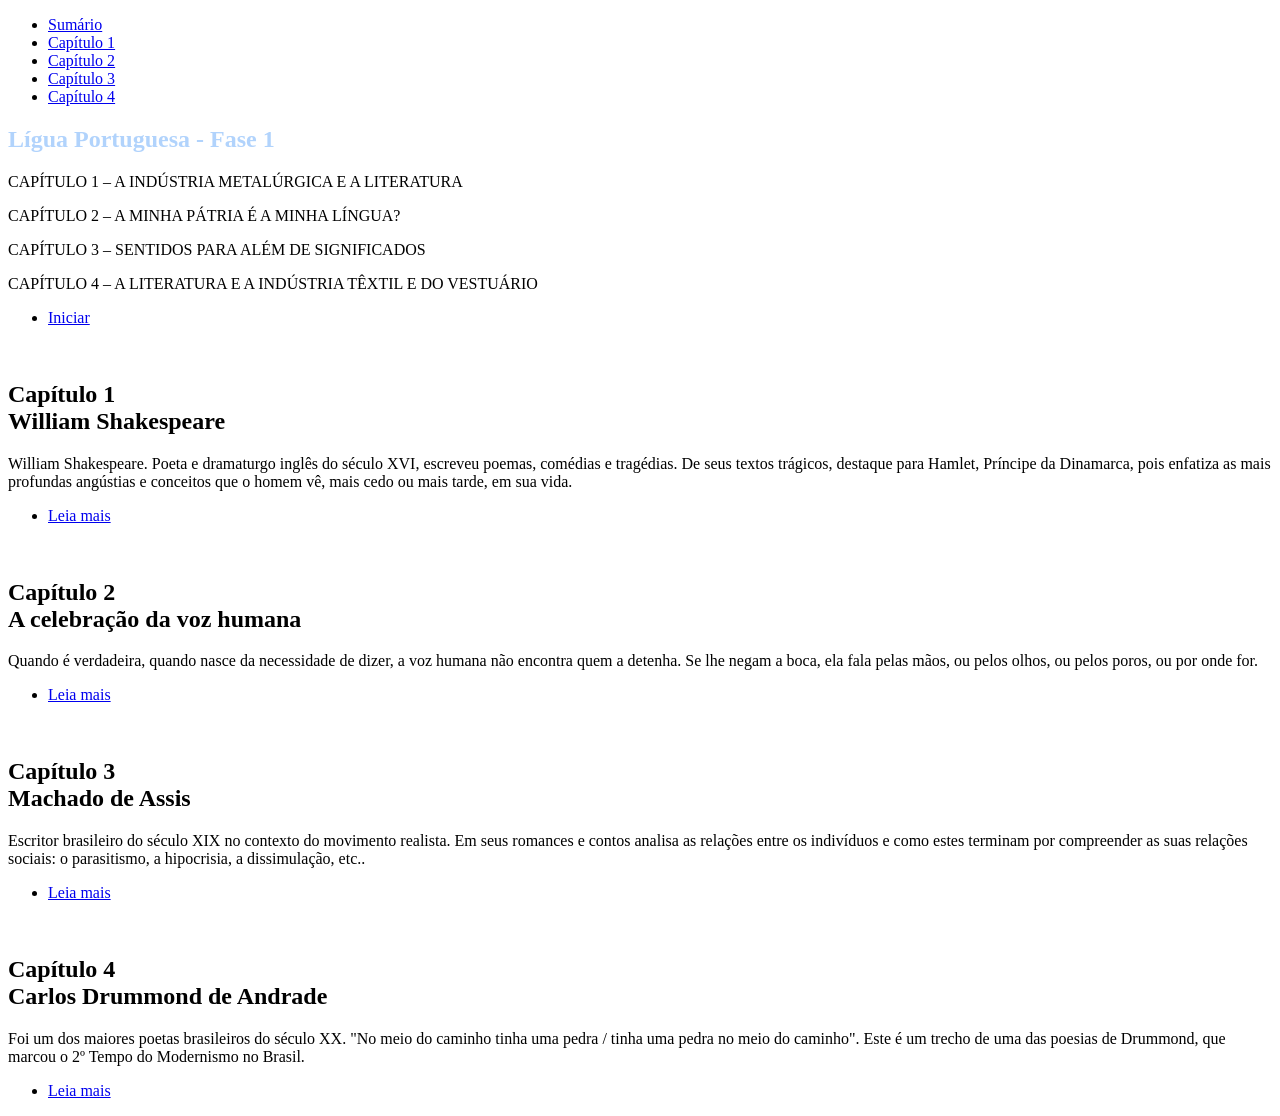
==== index.html @ 9f0abdf4 "." ====
<!DOCTYPE html>

<html>

<head>
	<title>Lígua Portuguesa</title>
	<meta charset="utf-8" />
	<meta name="viewport" content="width=device-width, initial-scale=1, user-scalable=no" />
	<link rel="stylesheet" href="assets/css/main.css" />
	<link href="https://fonts.googleapis.com/css2?family=Roboto:wght@500&display=swap" rel="stylesheet">


	<noscript>
		<link rel="stylesheet" href="assets/css/noscript.css" /></noscript>
</head>

<body class="is-preload">
	<!-- Sidebar -->
	<section id="sidebar">
		<div class="inner">
			<nav>
				<ul>
					<li><a href="#intro" style="font-size: medium;">Sumário</a></li>
					<li><a href="#one" style="font-size: medium;">Capítulo 1</a></li>
					<li><a href="#two" style="font-size: medium;">Capítulo 2</a></li>
					<li><a href="#three" style="font-size: medium;">Capítulo 3</a></li>
					<li><a href="#four" style="font-size: medium;">Capítulo 4</a></li>
				</ul>
			</nav>
		</div>
	</section>

	<!-- Wrapper -->
	<div id="wrapper">
		<!-- Intro -->
		<section id="intro" class="wrapper style1 fullscreen fade-up">
			<div class="inner">
				<h1 style="color: #b1d3fc;">Lígua Portuguesa - Fase 1</h1>
				<p>CAPÍTULO 1 – A INDÚSTRIA METALÚRGICA E A LITERATURA	</p>
				<p>CAPÍTULO 2 – A MINHA PÁTRIA É A MINHA LÍNGUA?</p>
				<p>CAPÍTULO 3 – SENTIDOS PARA ALÉM DE SIGNIFICADOS</p>
				<p>CAPÍTULO 4 – A LITERATURA E A INDÚSTRIA TÊXTIL E DO VESTUÁRIO</p>
				<!--<p>Capítulo 5: ASTRONOMIA E GEOLOGIA NA INDÚSTRIA PETROLÍFERA</p>-->
				<ul class="actions">
					<li><a href="#one" class="button scrolly">Iniciar</a></li>
				</ul>
			</div>
		</section>

		<!-- One -->
		<section id="one" class="wrapper style2 spotlights">
			<section>
				<a href="#" class="image"><img src="images/7.jpg" alt="" data-position="center center" /></a>
				<div class="content">
					<div class="inner">
						<h2>Capítulo 1 <br> William Shakespeare</h2>
						<p>
							William Shakespeare. Poeta e dramaturgo inglês do século XVI, escreveu poemas, comédias e tragédias. De seus textos trágicos, 
							destaque para Hamlet, Príncipe da Dinamarca, pois enfatiza as mais profundas angústias e conceitos que o homem vê, mais cedo ou mais tarde, em sua vida.
						</p>
						<ul class="actions">
							<li><a href="capitulo1.html" class="button">Leia mais</a></li>
						</ul>
					</div>
				</div>
			</section>
			
		</section>

				<!-- two -->
				<section id="two" class="wrapper style2 spotlights">
					<section>
						<a href="#" class="image"><img src="images/pic09.jpg" alt="" data-position="center center" /></a>
						<div class="content">
							<div class="inner">
								<h2>Capítulo 2 <br>A celebração da voz humana</h2>
								<p>
									Quando é verdadeira, quando nasce da necessidade de dizer, a voz humana não encontra quem a 
									detenha. Se lhe negam a boca, ela fala pelas mãos, ou pelos olhos, ou pelos poros, ou por onde for.
								</p>
								<ul class="actions">
									<li><a href="capitulo2.html" class="button">Leia mais</a></li>
								</ul>
							</div>
						</div>
					</section>
					
				</section>

						<!-- three -->
						<section id="three" class="wrapper style2 spotlights">
							<section>
								<a href="#" class="image"><img src="images/5.jpg" alt="" data-position="center center" /></a>
								<div class="content">
									<div class="inner">
										<h2>Capítulo 3 <br> Machado de Assis</h2>
										<p>
											Escritor brasileiro do século XIX no contexto do movimento realista. 
											Em seus romances e contos analisa as relações entre os indivíduos e como estes terminam por 
											compreender as suas relações sociais: o parasitismo, a hipocrisia, a dissimulação, etc..
										</p>
										<ul class="actions">
											<li><a href="capitulo3.html" class="button">Leia mais</a></li>
										</ul>
									</div>
								</div>
							</section>
						
						</section>

						<!-- four -->
						<section id="four" class="wrapper style2 spotlights">
							<section>
								<a href="#" class="image"><img src="images/pic07.jpg" alt="" data-position="center center" /></a>
								<div class="content">
									<div class="inner">
										<h2>Capítulo 4 <br> Carlos Drummond de Andrade</h2>
										<p>
											Foi um dos maiores poetas brasileiros do século XX. "No meio do caminho tinha uma pedra / 
											tinha uma pedra no meio do caminho". Este é um trecho de uma das poesias de Drummond, 
											que marcou o 2º Tempo do Modernismo no Brasil.
										</p>
										<ul class="actions">
											<li><a href="capitulo4.html" class="button">Leia mais</a></li>
										</ul>
									</div>
								</div>
							</section>
							
							
						</section>


		<!-- Two
		<section id="two" class="wrapper style3 fade-up">
			<div class="inner">
				<h2>What we do</h2>
				<p>
					Phasellus convallis elit id ullamcorper pulvinar. Duis aliquam
					turpis mauris, eu ultricies erat malesuada quis. Aliquam dapibus,
					lacus eget hendrerit bibendum, urna est aliquam sem, sit amet
					imperdiet est velit quis lorem.
				</p>
				<div class="features">
					<section>
						<span class="icon solid major fa-code"></span>
						<h3>Lorem ipsum amet</h3>
						<p>
							Phasellus convallis elit id ullam corper amet et pulvinar. Duis
							aliquam turpis mauris, sed ultricies erat dapibus.
						</p>
					</section>
					<section>
						<span class="icon solid major fa-lock"></span>
						<h3>Aliquam sed nullam</h3>
						<p>
							Phasellus convallis elit id ullam corper amet et pulvinar. Duis
							aliquam turpis mauris, sed ultricies erat dapibus.
						</p>
					</section>
					<section>
						<span class="icon solid major fa-cog"></span>
						<h3>Sed erat ullam corper</h3>
						<p>
							Phasellus convallis elit id ullam corper amet et pulvinar. Duis
							aliquam turpis mauris, sed ultricies erat dapibus.
						</p>
					</section>
					<section>
						<span class="icon solid major fa-desktop"></span>
						<h3>Veroeros quis lorem</h3>
						<p>
							Phasellus convallis elit id ullam corper amet et pulvinar. Duis
							aliquam turpis mauris, sed ultricies erat dapibus.
						</p>
					</section>
					<section>
						<span class="icon solid major fa-link"></span>
						<h3>Urna quis bibendum</h3>
						<p>
							Phasellus convallis elit id ullam corper amet et pulvinar. Duis
							aliquam turpis mauris, sed ultricies erat dapibus.
						</p>
					</section>
					<section>
						<span class="icon major fa-gem"></span>
						<h3>Aliquam urna dapibus</h3>
						<p>
							Phasellus convallis elit id ullam corper amet et pulvinar. Duis
							aliquam turpis mauris, sed ultricies erat dapibus.
						</p>
					</section>
				</div>
				<ul class="actions">
					<li><a href="generic.html" class="button">Learn more</a></li>
				</ul>
			</div>
		</section>
	-->

		<!-- Three
		<section id="three" class="wrapper style1 fade-up">
			<div class="inner">
				<h2>Get in touch</h2>
				<p>
					Phasellus convallis elit id ullamcorper pulvinar. Duis aliquam
					turpis mauris, eu ultricies erat malesuada quis. Aliquam dapibus,
					lacus eget hendrerit bibendum, urna est aliquam sem, sit amet
					imperdiet est velit quis lorem.
				</p>
				<div class="split style1">
					<section>
						<form method="post" action="#">
							<div class="fields">
								<div class="field half">
									<label for="name">Name</label>
									<input type="text" name="name" id="name" />
								</div>
								<div class="field half">
									<label for="email">Email</label>
									<input type="text" name="email" id="email" />
								</div>
								<div class="field">
									<label for="message">Message</label>
									<textarea name="message" id="message" rows="5"></textarea>
								</div>
							</div>
							<ul class="actions">
								<li><a href="" class="button submit">Send Message</a></li>
							</ul>
						</form>
					</section>
					<section>
						<ul class="contact">
							<li>
								<h3>Address</h3>
								<span>12345 Somewhere Road #654<br />
									Nashville, TN 00000-0000<br />
									USA</span>
							</li>
							<li>
								<h3>Email</h3>
								<a href="#">user@untitled.tld</a>
							</li>
							<li>
								<h3>Phone</h3>
								<span>(000) 000-0000</span>
							</li>
							<li>
								<h3>Social</h3>
								<ul class="icons">
									<li>
										<a href="#" class="icon brands fa-twitter"><span
												class="label">Twitter</span></a>
									</li>
									<li>
										<a href="#" class="icon brands fa-facebook-f"><span
												class="label">Facebook</span></a>
									</li>
									<li>
										<a href="#" class="icon brands fa-github"><span class="label">GitHub</span></a>
									</li>
									<li>
										<a href="#" class="icon brands fa-instagram"><span
												class="label">Instagram</span></a>
									</li>
									<li>
										<a href="#" class="icon brands fa-linkedin-in"><span
												class="label">LinkedIn</span></a>
									</li>
								</ul>
							</li>
						</ul>
					</section>
				</div>
			</div>
		</section>
	</div>
-->

	<!-- Scripts -->
	<script src="assets/js/jquery.min.js"></script>
	<script src="assets/js/jquery.scrollex.min.js"></script>
	<script src="assets/js/jquery.scrolly.min.js"></script>
	<script src="assets/js/browser.min.js"></script>
	<script src="assets/js/breakpoints.min.js"></script>
	<script src="assets/js/util.js"></script>
	<script src="assets/js/main.js"></script>
</body>

</html>
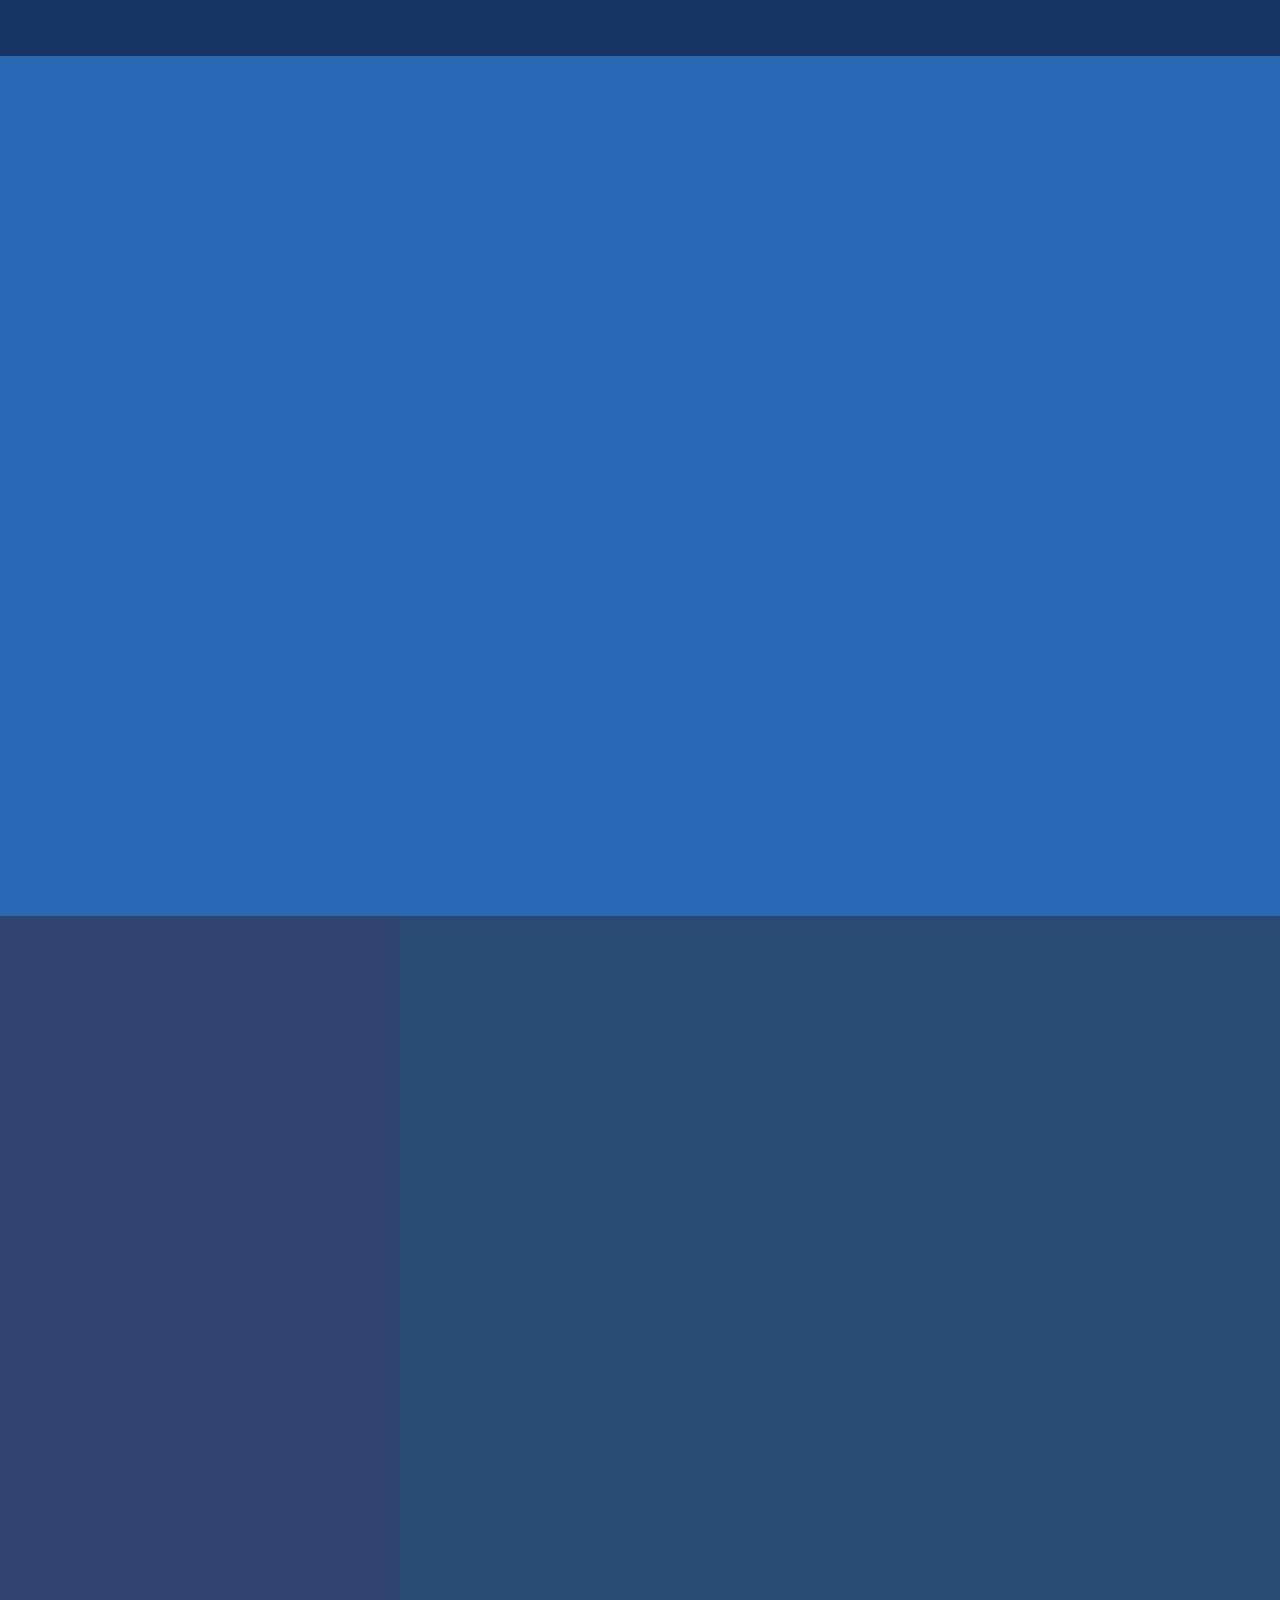
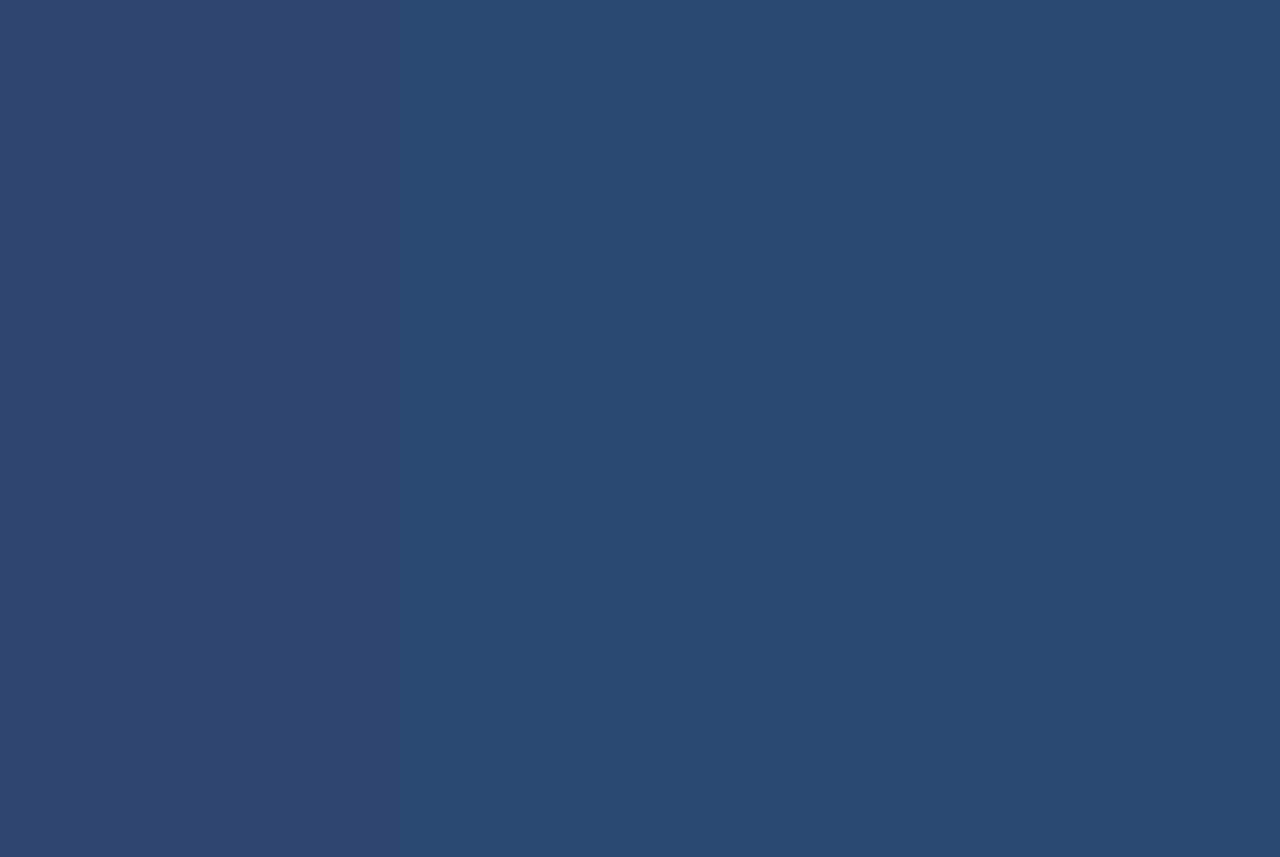
==== commit 5a530f22: "." ====
--- a/index.html
+++ b/index.html
@@ -3,7 +3,7 @@
 <html>
 
 <head>
-	<title>Lígua Portuguesa</title>
+	<title>Lígua Portuguesa e Literatura</title>
 	<meta charset="utf-8" />
 	<meta name="viewport" content="width=device-width, initial-scale=1, user-scalable=no" />
 	<link rel="stylesheet" href="assets/css/main.css" />
@@ -35,7 +35,7 @@
 		<!-- Intro -->
 		<section id="intro" class="wrapper style1 fullscreen fade-up">
 			<div class="inner">
-				<h1 style="color: #b1d3fc;">Lígua Portuguesa - Fase 1</h1>
+				<h1 style="color: #b1d3fc;">Lígua Portuguesa e Literatura - Fase 1</h1>
 				<p>CAPÍTULO 1 – A INDÚSTRIA METALÚRGICA E A LITERATURA	</p>
 				<p>CAPÍTULO 2 – A MINHA PÁTRIA É A MINHA LÍNGUA?</p>
 				<p>CAPÍTULO 3 – SENTIDOS PARA ALÉM DE SIGNIFICADOS</p>
--- a/assets/css/main.css
+++ b/assets/css/main.css
@@ -0,0 +1,4076 @@
+@import url(fontawesome-all.min.css);
+
+html,
+body,
+div,
+span,
+applet,
+object,
+iframe,
+h1,
+h2,
+h3,
+h4,
+h5,
+h6,
+p,
+blockquote,
+pre,
+a,
+abbr,
+acronym,
+address,
+big,
+cite,
+code,
+del,
+dfn,
+em,
+img,
+ins,
+kbd,
+q,
+s,
+samp,
+small,
+strike,
+strong,
+sub,
+sup,
+tt,
+var,
+b,
+u,
+i,
+center,
+dl,
+dt,
+dd,
+ol,
+ul,
+li,
+fieldset,
+form,
+label,
+legend,
+table,
+caption,
+tbody,
+tfoot,
+thead,
+tr,
+th,
+td,
+article,
+aside,
+canvas,
+details,
+embed,
+figure,
+figcaption,
+footer,
+header,
+hgroup,
+menu,
+nav,
+output,
+ruby,
+section,
+summary,
+time,
+mark,
+audio,
+video {
+	margin: 0;
+	padding: 0;
+	border: 0;
+	font-size: 100%;
+	font: inherit;
+	vertical-align: baseline;
+}
+
+article,
+aside,
+details,
+figcaption,
+figure,
+footer,
+header,
+hgroup,
+menu,
+nav,
+section {
+	display: block;
+}
+
+body {
+	line-height: 1;
+}
+
+ol,
+ul {
+	list-style: none;
+}
+
+blockquote,
+q {
+	quotes: none;
+}
+
+/* texto */
+p {
+	color: #ffffff;
+}
+
+/* image */
+img {
+	margin-left: 0px;
+	padding: 0;
+	border: 0;
+	border-radius: 20px;
+	box-shadow: 5px 5px 5px black;
+	
+}
+
+.imagem{
+	margin-left: 400px;
+	padding: 0;
+	border: 0;
+	border-radius: 20px;
+	box-shadow: 5px 5px 5px black;
+	
+}
+
+blockquote:before,
+blockquote:after,
+q:before,
+q:after {
+	content: '';
+	content: none;
+}
+
+table {
+	border-collapse: collapse;
+	border-spacing: 0;
+}
+
+body {
+	-webkit-text-size-adjust: none;
+}
+
+mark {
+	background-color: transparent;
+	color: inherit;
+}
+
+input::-moz-focus-inner {
+	border: 0;
+	padding: 0;
+}
+
+input,
+select,
+textarea {
+	-moz-appearance: none;
+	-webkit-appearance: none;
+	-ms-appearance: none;
+	appearance: none;
+}
+
+/* Basic */
+
+@-ms-viewport {
+	width: device-width;
+}
+
+body {
+	-ms-overflow-style: scrollbar;
+}
+
+@media screen and (max-width: 480px) {
+
+	html,
+	body {
+		min-width: 320px;
+	}
+
+}
+
+html {
+	box-sizing: border-box;
+}
+
+*,
+*:before,
+*:after {
+	box-sizing: inherit;
+}
+
+body {
+	background: rgb(26, 60, 112);
+}
+
+body.is-preload *,
+body.is-preload *:before,
+body.is-preload *:after {
+	-moz-animation: none !important;
+	-webkit-animation: none !important;
+	-ms-animation: none !important;
+	animation: none !important;
+	-moz-transition: none !important;
+	-webkit-transition: none !important;
+	-ms-transition: none !important;
+	transition: none !important;
+}
+
+/* Type */
+
+body,
+input,
+select,
+textarea {
+	color: rgba(255, 255, 255, 0.55);
+	font-family: 'Roboto', sans-serif;
+	font-size: 18.5pt;
+	font-weight: normal;
+	line-height: 1.75;
+}
+
+@media screen and (max-width: 1680px) {
+
+	body,
+	input,
+	select,
+	textarea {
+		font-size: 13pt;
+	}
+
+}
+
+@media screen and (max-width: 1280px) {
+
+	body,
+	input,
+	select,
+	textarea {
+		font-size: 12pt;
+	}
+
+}
+
+@media screen and (max-width: 360px) {
+
+	body,
+	input,
+	select,
+	textarea {
+		font-size: 11pt;
+	}
+
+}
+
+a {
+	-moz-transition: color 0.2s ease, border-bottom-color 0.2s ease;
+	-webkit-transition: color 0.2s ease, border-bottom-color 0.2s ease;
+	-ms-transition: color 0.2s ease, border-bottom-color 0.2s ease;
+	transition: color 0.2s ease, border-bottom-color 0.2s ease;
+	border-bottom: dotted 1px rgba(255, 255, 255, 0.35);
+	color: inherit;
+	text-decoration: none;
+}
+
+a:hover {
+	border-bottom-color: transparent;
+	color: #ffffff;
+}
+
+strong,
+b {
+	color: #ffffff;
+	font-weight: bold;
+}
+
+em,
+i {
+	font-style: italic;
+}
+
+p {
+	margin: 0 0 2em 0;
+	text-align: justify !important;
+	color: #ffffff;
+}
+
+h1,
+h2,
+h3,
+h4,
+h5,
+h6 {
+	color: #ffffff;
+	
+	line-height: 1.5;
+	margin: 0 0 0.5em 0;
+}
+
+h1 a,
+h2 a,
+h3 a,
+h4 a,
+h5 a,
+h6 a {
+	color: inherit;
+	text-decoration: none;
+}
+
+h1 {
+	font-size: 2.75em;
+	text-align: center;
+}
+
+h1.major {
+	margin: 0 0 1.3em 0;
+	position: relative;
+	padding-bottom: 0.35em;
+}
+
+h1.major:after {
+	background-image: -moz-linear-gradient(to right, black, rgb(70, 38, 252));
+	background-image: -webkit-linear-gradient(to right, black, rgb(69, 69, 243));
+	background-image: -ms-linear-gradient(to right, black, rgb(68, 68, 238));
+	background-image: linear-gradient(to right, rgb(34, 31, 31), rgb(34, 34, 139));
+	-moz-transition: max-width 0.2s ease;
+	-webkit-transition: max-width 0.2s ease;
+	-ms-transition: max-width 0.2s ease;
+	transition: max-width 0.2s ease;
+	border-radius: 0.2em;
+	bottom: 0;
+	content: '';
+	height: 0.05em;
+	position: absolute;
+	right: 0;
+	width: 100%;
+}
+
+h2 {
+	font-size: 1.55em;
+	text-align: center;
+}
+
+h3 {
+	font-size: 1.1em;
+	text-align: center;
+	
+	
+}
+
+h4 {
+	font-size: 1em;
+	text-align: center;
+}
+
+h5 {
+	font-size: 0.5em;
+	
+}
+
+h6 {
+	font-size: 0.6em;
+	text-align: center;
+}
+
+@media screen and (max-width: 736px) {
+
+	h1 {
+		font-size: 2em;
+	}
+
+	h2 {
+		font-size: 1.25em;
+	}
+
+	h3 {
+		font-size: 1em;
+		
+	}
+
+	h4 {
+		font-size: 0.8em;
+	}
+
+	h5 {
+		font-size: 0.6em;
+	}
+
+	h6 {
+		font-size: 0.6em;
+	}
+
+}
+
+sub {
+	font-size: 0.8em;
+	position: relative;
+	top: 0.5em;
+}
+
+sup {
+	font-size: 0.8em;
+	position: relative;
+	top: -0.5em;
+}
+
+blockquote {
+	border-left: solid 4px rgba(255, 255, 255, 0.15);
+	font-style: italic;
+	margin: 0 0 2em 0;
+	padding: 0.5em 0 0.5em 2em;
+}
+
+code {
+	background: rgba(255, 255, 255, 0.05);
+	border-radius: 0.25em;
+	border: solid 1px rgba(255, 255, 255, 0.15);
+	font-family: "Courier New", monospace;
+	font-size: 0.9em;
+	margin: 0 0.25em;
+	padding: 0.25em 0.65em;
+}
+
+pre {
+	-webkit-overflow-scrolling: touch;
+	font-family: "Courier New", monospace;
+	font-size: 0.9em;
+	margin: 0 0 2em 0;
+}
+
+pre code {
+	display: block;
+	line-height: 1.75em;
+	padding: 1em 1.5em;
+	overflow-x: auto;
+}
+
+hr {
+	border: 0;
+	border-bottom: solid 1px rgba(255, 255, 255, 0.15);
+	margin: 2em 0;
+}
+
+hr.major {
+	margin: 3em 0;
+}
+
+.align-left {
+	text-align: left;
+}
+
+.align-center {
+	text-align: center;
+}
+
+.align-right {
+	text-align: right;
+}
+
+/* Row */
+
+.row {
+	display: flex;
+	flex-wrap: wrap;
+	box-sizing: border-box;
+	align-items: stretch;
+}
+
+.row>* {
+	box-sizing: border-box;
+}
+
+.row.gtr-uniform>*> :last-child {
+	margin-bottom: 0;
+}
+
+.row.aln-left {
+	justify-content: flex-start;
+}
+
+.row.aln-center {
+	justify-content: center;
+}
+
+.row.aln-right {
+	justify-content: flex-end;
+}
+
+.row.aln-top {
+	align-items: flex-start;
+}
+
+.row.aln-middle {
+	align-items: center;
+}
+
+.row.aln-bottom {
+	align-items: flex-end;
+}
+
+.row>.imp {
+	order: -1;
+}
+
+.row>.col-1 {
+	width: 8.33333%;
+}
+
+.row>.off-1 {
+	margin-left: 8.33333%;
+}
+
+.row>.col-2 {
+	width: 16.66667%;
+}
+
+.row>.off-2 {
+	margin-left: 16.66667%;
+}
+
+.row>.col-3 {
+	width: 25%;
+}
+
+.row>.off-3 {
+	margin-left: 25%;
+}
+
+.row>.col-4 {
+	width: 33.33333%;
+}
+
+.row>.off-4 {
+	margin-left: 33.33333%;
+}
+
+.row>.col-5 {
+	width: 41.66667%;
+}
+
+.row>.off-5 {
+	margin-left: 41.66667%;
+}
+
+.row>.col-6 {
+	width: 50%;
+}
+
+.row>.off-6 {
+	margin-left: 50%;
+}
+
+.row>.col-7 {
+	width: 58.33333%;
+}
+
+.row>.off-7 {
+	margin-left: 58.33333%;
+}
+
+.row>.col-8 {
+	width: 66.66667%;
+}
+
+.row>.off-8 {
+	margin-left: 66.66667%;
+}
+
+.row>.col-9 {
+	width: 75%;
+}
+
+.row>.off-9 {
+	margin-left: 75%;
+}
+
+.row>.col-10 {
+	width: 83.33333%;
+}
+
+.row>.off-10 {
+	margin-left: 83.33333%;
+}
+
+.row>.col-11 {
+	width: 91.66667%;
+}
+
+.row>.off-11 {
+	margin-left: 91.66667%;
+}
+
+.row>.col-12 {
+	width: 100%;
+}
+
+.row>.off-12 {
+	margin-left: 100%;
+}
+
+.row.gtr-0 {
+	margin-top: 0;
+	margin-left: 0em;
+}
+
+.row.gtr-0>* {
+	padding: 0 0 0 0em;
+}
+
+.row.gtr-0.gtr-uniform {
+	margin-top: 0em;
+}
+
+.row.gtr-0.gtr-uniform>* {
+	padding-top: 0em;
+}
+
+.row.gtr-25 {
+	margin-top: 0;
+	margin-left: -0.375em;
+}
+
+.row.gtr-25>* {
+	padding: 0 0 0 0.375em;
+}
+
+.row.gtr-25.gtr-uniform {
+	margin-top: -0.375em;
+}
+
+.row.gtr-25.gtr-uniform>* {
+	padding-top: 0.375em;
+}
+
+.row.gtr-50 {
+	margin-top: 0;
+	margin-left: -0.75em;
+}
+
+.row.gtr-50>* {
+	padding: 0 0 0 0.75em;
+}
+
+.row.gtr-50.gtr-uniform {
+	margin-top: -0.75em;
+}
+
+.row.gtr-50.gtr-uniform>* {
+	padding-top: 0.75em;
+}
+
+.row {
+	margin-top: 0;
+	margin-left: -1.5em;
+}
+
+.row>* {
+	padding: 0 0 0 1.5em;
+}
+
+.row.gtr-uniform {
+	margin-top: -1.5em;
+}
+
+.row.gtr-uniform>* {
+	padding-top: 1.5em;
+}
+
+.row.gtr-150 {
+	margin-top: 0;
+	margin-left: -2.25em;
+}
+
+.row.gtr-150>* {
+	padding: 0 0 0 2.25em;
+}
+
+.row.gtr-150.gtr-uniform {
+	margin-top: -2.25em;
+}
+
+.row.gtr-150.gtr-uniform>* {
+	padding-top: 2.25em;
+}
+
+.row.gtr-200 {
+	margin-top: 0;
+	margin-left: -3em;
+}
+
+.row.gtr-200>* {
+	padding: 0 0 0 3em;
+}
+
+.row.gtr-200.gtr-uniform {
+	margin-top: -3em;
+}
+
+.row.gtr-200.gtr-uniform>* {
+	padding-top: 3em;
+}
+
+@media screen and (max-width: 1680px) {
+
+	.row {
+		display: flex;
+		flex-wrap: wrap;
+		box-sizing: border-box;
+		align-items: stretch;
+	}
+
+	.row>* {
+		box-sizing: border-box;
+	}
+
+	.row.gtr-uniform>*> :last-child {
+		margin-bottom: 0;
+	}
+
+	.row.aln-left {
+		justify-content: flex-start;
+	}
+
+	.row.aln-center {
+		justify-content: center;
+	}
+
+	.row.aln-right {
+		justify-content: flex-end;
+	}
+
+	.row.aln-top {
+		align-items: flex-start;
+	}
+
+	.row.aln-middle {
+		align-items: center;
+	}
+
+	.row.aln-bottom {
+		align-items: flex-end;
+	}
+
+	.row>.imp-xlarge {
+		order: -1;
+	}
+
+	.row>.col-1-xlarge {
+		width: 8.33333%;
+	}
+
+	.row>.off-1-xlarge {
+		margin-left: 8.33333%;
+	}
+
+	.row>.col-2-xlarge {
+		width: 16.66667%;
+	}
+
+	.row>.off-2-xlarge {
+		margin-left: 16.66667%;
+	}
+
+	.row>.col-3-xlarge {
+		width: 25%;
+	}
+
+	.row>.off-3-xlarge {
+		margin-left: 25%;
+	}
+
+	.row>.col-4-xlarge {
+		width: 33.33333%;
+	}
+
+	.row>.off-4-xlarge {
+		margin-left: 33.33333%;
+	}
+
+	.row>.col-5-xlarge {
+		width: 41.66667%;
+	}
+
+	.row>.off-5-xlarge {
+		margin-left: 41.66667%;
+	}
+
+	.row>.col-6-xlarge {
+		width: 50%;
+	}
+
+	.row>.off-6-xlarge {
+		margin-left: 50%;
+	}
+
+	.row>.col-7-xlarge {
+		width: 58.33333%;
+	}
+
+	.row>.off-7-xlarge {
+		margin-left: 58.33333%;
+	}
+
+	.row>.col-8-xlarge {
+		width: 66.66667%;
+	}
+
+	.row>.off-8-xlarge {
+		margin-left: 66.66667%;
+	}
+
+	.row>.col-9-xlarge {
+		width: 75%;
+	}
+
+	.row>.off-9-xlarge {
+		margin-left: 75%;
+	}
+
+	.row>.col-10-xlarge {
+		width: 83.33333%;
+	}
+
+	.row>.off-10-xlarge {
+		margin-left: 83.33333%;
+	}
+
+	.row>.col-11-xlarge {
+		width: 91.66667%;
+	}
+
+	.row>.off-11-xlarge {
+		margin-left: 91.66667%;
+	}
+
+	.row>.col-12-xlarge {
+		width: 100%;
+	}
+
+	.row>.off-12-xlarge {
+		margin-left: 100%;
+	}
+
+	.row.gtr-0 {
+		margin-top: 0;
+		margin-left: 0em;
+	}
+
+	.row.gtr-0>* {
+		padding: 0 0 0 0em;
+	}
+
+	.row.gtr-0.gtr-uniform {
+		margin-top: 0em;
+	}
+
+	.row.gtr-0.gtr-uniform>* {
+		padding-top: 0em;
+	}
+
+	.row.gtr-25 {
+		margin-top: 0;
+		margin-left: -0.375em;
+	}
+
+	.row.gtr-25>* {
+		padding: 0 0 0 0.375em;
+	}
+
+	.row.gtr-25.gtr-uniform {
+		margin-top: -0.375em;
+	}
+
+	.row.gtr-25.gtr-uniform>* {
+		padding-top: 0.375em;
+	}
+
+	.row.gtr-50 {
+		margin-top: 0;
+		margin-left: -0.75em;
+	}
+
+	.row.gtr-50>* {
+		padding: 0 0 0 0.75em;
+	}
+
+	.row.gtr-50.gtr-uniform {
+		margin-top: -0.75em;
+	}
+
+	.row.gtr-50.gtr-uniform>* {
+		padding-top: 0.75em;
+	}
+
+	.row {
+		margin-top: 0;
+		margin-left: -1.5em;
+	}
+
+	.row>* {
+		padding: 0 0 0 1.5em;
+	}
+
+	.row.gtr-uniform {
+		margin-top: -1.5em;
+	}
+
+	.row.gtr-uniform>* {
+		padding-top: 1.5em;
+	}
+
+	.row.gtr-150 {
+		margin-top: 0;
+		margin-left: -2.25em;
+	}
+
+	.row.gtr-150>* {
+		padding: 0 0 0 2.25em;
+	}
+
+	.row.gtr-150.gtr-uniform {
+		margin-top: -2.25em;
+	}
+
+	.row.gtr-150.gtr-uniform>* {
+		padding-top: 2.25em;
+	}
+
+	.row.gtr-200 {
+		margin-top: 0;
+		margin-left: -3em;
+	}
+
+	.row.gtr-200>* {
+		padding: 0 0 0 3em;
+	}
+
+	.row.gtr-200.gtr-uniform {
+		margin-top: -3em;
+	}
+
+	.row.gtr-200.gtr-uniform>* {
+		padding-top: 3em;
+	}
+
+}
+
+@media screen and (max-width: 1280px) {
+
+	.row {
+		display: flex;
+		flex-wrap: wrap;
+		box-sizing: border-box;
+		align-items: stretch;
+	}
+
+	.row>* {
+		box-sizing: border-box;
+	}
+
+	.row.gtr-uniform>*> :last-child {
+		margin-bottom: 0;
+	}
+
+	.row.aln-left {
+		justify-content: flex-start;
+	}
+
+	.row.aln-center {
+		justify-content: center;
+	}
+
+	.row.aln-right {
+		justify-content: flex-end;
+	}
+
+	.row.aln-top {
+		align-items: flex-start;
+	}
+
+	.row.aln-middle {
+		align-items: center;
+	}
+
+	.row.aln-bottom {
+		align-items: flex-end;
+	}
+
+	.row>.imp-large {
+		order: -1;
+	}
+
+	.row>.col-1-large {
+		width: 8.33333%;
+	}
+
+	.row>.off-1-large {
+		margin-left: 8.33333%;
+	}
+
+	.row>.col-2-large {
+		width: 16.66667%;
+	}
+
+	.row>.off-2-large {
+		margin-left: 16.66667%;
+	}
+
+	.row>.col-3-large {
+		width: 25%;
+	}
+
+	.row>.off-3-large {
+		margin-left: 25%;
+	}
+
+	.row>.col-4-large {
+		width: 33.33333%;
+	}
+
+	.row>.off-4-large {
+		margin-left: 33.33333%;
+	}
+
+	.row>.col-5-large {
+		width: 41.66667%;
+	}
+
+	.row>.off-5-large {
+		margin-left: 41.66667%;
+	}
+
+	.row>.col-6-large {
+		width: 50%;
+	}
+
+	.row>.off-6-large {
+		margin-left: 50%;
+	}
+
+	.row>.col-7-large {
+		width: 58.33333%;
+	}
+
+	.row>.off-7-large {
+		margin-left: 58.33333%;
+	}
+
+	.row>.col-8-large {
+		width: 66.66667%;
+	}
+
+	.row>.off-8-large {
+		margin-left: 66.66667%;
+	}
+
+	.row>.col-9-large {
+		width: 75%;
+	}
+
+	.row>.off-9-large {
+		margin-left: 75%;
+	}
+
+	.row>.col-10-large {
+		width: 83.33333%;
+	}
+
+	.row>.off-10-large {
+		margin-left: 83.33333%;
+	}
+
+	.row>.col-11-large {
+		width: 91.66667%;
+	}
+
+	.row>.off-11-large {
+		margin-left: 91.66667%;
+	}
+
+	.row>.col-12-large {
+		width: 100%;
+	}
+
+	.row>.off-12-large {
+		margin-left: 100%;
+	}
+
+	.row.gtr-0 {
+		margin-top: 0;
+		margin-left: 0em;
+	}
+
+	.row.gtr-0>* {
+		padding: 0 0 0 0em;
+	}
+
+	.row.gtr-0.gtr-uniform {
+		margin-top: 0em;
+	}
+
+	.row.gtr-0.gtr-uniform>* {
+		padding-top: 0em;
+	}
+
+	.row.gtr-25 {
+		margin-top: 0;
+		margin-left: -0.375em;
+	}
+
+	.row.gtr-25>* {
+		padding: 0 0 0 0.375em;
+	}
+
+	.row.gtr-25.gtr-uniform {
+		margin-top: -0.375em;
+	}
+
+	.row.gtr-25.gtr-uniform>* {
+		padding-top: 0.375em;
+	}
+
+	.row.gtr-50 {
+		margin-top: 0;
+		margin-left: -0.75em;
+	}
+
+	.row.gtr-50>* {
+		padding: 0 0 0 0.75em;
+	}
+
+	.row.gtr-50.gtr-uniform {
+		margin-top: -0.75em;
+	}
+
+	.row.gtr-50.gtr-uniform>* {
+		padding-top: 0.75em;
+	}
+
+	.row {
+		margin-top: 0;
+		margin-left: -1.5em;
+	}
+
+	.row>* {
+		padding: 0 0 0 1.5em;
+	}
+
+	.row.gtr-uniform {
+		margin-top: -1.5em;
+	}
+
+	.row.gtr-uniform>* {
+		padding-top: 1.5em;
+	}
+
+	.row.gtr-150 {
+		margin-top: 0;
+		margin-left: -2.25em;
+	}
+
+	.row.gtr-150>* {
+		padding: 0 0 0 2.25em;
+	}
+
+	.row.gtr-150.gtr-uniform {
+		margin-top: -2.25em;
+	}
+
+	.row.gtr-150.gtr-uniform>* {
+		padding-top: 2.25em;
+	}
+
+	.row.gtr-200 {
+		margin-top: 0;
+		margin-left: -3em;
+	}
+
+	.row.gtr-200>* {
+		padding: 0 0 0 3em;
+	}
+
+	.row.gtr-200.gtr-uniform {
+		margin-top: -3em;
+	}
+
+	.row.gtr-200.gtr-uniform>* {
+		padding-top: 3em;
+	}
+
+}
+
+@media screen and (max-width: 980px) {
+
+	.row {
+		display: flex;
+		flex-wrap: wrap;
+		box-sizing: border-box;
+		align-items: stretch;
+	}
+
+	.row>* {
+		box-sizing: border-box;
+	}
+
+	.row.gtr-uniform>*> :last-child {
+		margin-bottom: 0;
+	}
+
+	.row.aln-left {
+		justify-content: flex-start;
+	}
+
+	.row.aln-center {
+		justify-content: center;
+	}
+
+	.row.aln-right {
+		justify-content: flex-end;
+	}
+
+	.row.aln-top {
+		align-items: flex-start;
+	}
+
+	.row.aln-middle {
+		align-items: center;
+	}
+
+	.row.aln-bottom {
+		align-items: flex-end;
+	}
+
+	.row>.imp-medium {
+		order: -1;
+	}
+
+	.row>.col-1-medium {
+		width: 8.33333%;
+	}
+
+	.row>.off-1-medium {
+		margin-left: 8.33333%;
+	}
+
+	.row>.col-2-medium {
+		width: 16.66667%;
+	}
+
+	.row>.off-2-medium {
+		margin-left: 16.66667%;
+	}
+
+	.row>.col-3-medium {
+		width: 25%;
+	}
+
+	.row>.off-3-medium {
+		margin-left: 25%;
+	}
+
+	.row>.col-4-medium {
+		width: 33.33333%;
+	}
+
+	.row>.off-4-medium {
+		margin-left: 33.33333%;
+	}
+
+	.row>.col-5-medium {
+		width: 41.66667%;
+	}
+
+	.row>.off-5-medium {
+		margin-left: 41.66667%;
+	}
+
+	.row>.col-6-medium {
+		width: 50%;
+	}
+
+	.row>.off-6-medium {
+		margin-left: 50%;
+	}
+
+	.row>.col-7-medium {
+		width: 58.33333%;
+	}
+
+	.row>.off-7-medium {
+		margin-left: 58.33333%;
+	}
+
+	.row>.col-8-medium {
+		width: 66.66667%;
+	}
+
+	.row>.off-8-medium {
+		margin-left: 66.66667%;
+	}
+
+	.row>.col-9-medium {
+		width: 75%;
+	}
+
+	.row>.off-9-medium {
+		margin-left: 75%;
+	}
+
+	.row>.col-10-medium {
+		width: 83.33333%;
+	}
+
+	.row>.off-10-medium {
+		margin-left: 83.33333%;
+	}
+
+	.row>.col-11-medium {
+		width: 91.66667%;
+	}
+
+	.row>.off-11-medium {
+		margin-left: 91.66667%;
+	}
+
+	.row>.col-12-medium {
+		width: 100%;
+	}
+
+	.row>.off-12-medium {
+		margin-left: 100%;
+	}
+
+	.row.gtr-0 {
+		margin-top: 0;
+		margin-left: 0em;
+	}
+
+	.row.gtr-0>* {
+		padding: 0 0 0 0em;
+	}
+
+	.row.gtr-0.gtr-uniform {
+		margin-top: 0em;
+	}
+
+	.row.gtr-0.gtr-uniform>* {
+		padding-top: 0em;
+	}
+
+	.row.gtr-25 {
+		margin-top: 0;
+		margin-left: -0.375em;
+	}
+
+	.row.gtr-25>* {
+		padding: 0 0 0 0.375em;
+	}
+
+	.row.gtr-25.gtr-uniform {
+		margin-top: -0.375em;
+	}
+
+	.row.gtr-25.gtr-uniform>* {
+		padding-top: 0.375em;
+	}
+
+	.row.gtr-50 {
+		margin-top: 0;
+		margin-left: -0.75em;
+	}
+
+	.row.gtr-50>* {
+		padding: 0 0 0 0.75em;
+	}
+
+	.row.gtr-50.gtr-uniform {
+		margin-top: -0.75em;
+	}
+
+	.row.gtr-50.gtr-uniform>* {
+		padding-top: 0.75em;
+	}
+
+	.row {
+		margin-top: 0;
+		margin-left: -1.5em;
+	}
+
+	.row>* {
+		padding: 0 0 0 1.5em;
+	}
+
+	.row.gtr-uniform {
+		margin-top: -1.5em;
+	}
+
+	.row.gtr-uniform>* {
+		padding-top: 1.5em;
+	}
+
+	.row.gtr-150 {
+		margin-top: 0;
+		margin-left: -2.25em;
+	}
+
+	.row.gtr-150>* {
+		padding: 0 0 0 2.25em;
+	}
+
+	.row.gtr-150.gtr-uniform {
+		margin-top: -2.25em;
+	}
+
+	.row.gtr-150.gtr-uniform>* {
+		padding-top: 2.25em;
+	}
+
+	.row.gtr-200 {
+		margin-top: 0;
+		margin-left: -3em;
+	}
+
+	.row.gtr-200>* {
+		padding: 0 0 0 3em;
+	}
+
+	.row.gtr-200.gtr-uniform {
+		margin-top: -3em;
+	}
+
+	.row.gtr-200.gtr-uniform>* {
+		padding-top: 3em;
+	}
+
+}
+
+@media screen and (max-width: 736px) {
+
+	.row {
+		display: flex;
+		flex-wrap: wrap;
+		box-sizing: border-box;
+		align-items: stretch;
+	}
+
+	.row>* {
+		box-sizing: border-box;
+	}
+
+	.row.gtr-uniform>*> :last-child {
+		margin-bottom: 0;
+	}
+
+	.row.aln-left {
+		justify-content: flex-start;
+	}
+
+	.row.aln-center {
+		justify-content: center;
+	}
+
+	.row.aln-right {
+		justify-content: flex-end;
+	}
+
+	.row.aln-top {
+		align-items: flex-start;
+	}
+
+	.row.aln-middle {
+		align-items: center;
+	}
+
+	.row.aln-bottom {
+		align-items: flex-end;
+	}
+
+	.row>.imp-small {
+		order: -1;
+	}
+
+	.row>.col-1-small {
+		width: 8.33333%;
+	}
+
+	.row>.off-1-small {
+		margin-left: 8.33333%;
+	}
+
+	.row>.col-2-small {
+		width: 16.66667%;
+	}
+
+	.row>.off-2-small {
+		margin-left: 16.66667%;
+	}
+
+	.row>.col-3-small {
+		width: 25%;
+	}
+
+	.row>.off-3-small {
+		margin-left: 25%;
+	}
+
+	.row>.col-4-small {
+		width: 33.33333%;
+	}
+
+	.row>.off-4-small {
+		margin-left: 33.33333%;
+	}
+
+	.row>.col-5-small {
+		width: 41.66667%;
+	}
+
+	.row>.off-5-small {
+		margin-left: 41.66667%;
+	}
+
+	.row>.col-6-small {
+		width: 50%;
+	}
+
+	.row>.off-6-small {
+		margin-left: 50%;
+	}
+
+	.row>.col-7-small {
+		width: 58.33333%;
+	}
+
+	.row>.off-7-small {
+		margin-left: 58.33333%;
+	}
+
+	.row>.col-8-small {
+		width: 66.66667%;
+	}
+
+	.row>.off-8-small {
+		margin-left: 66.66667%;
+	}
+
+	.row>.col-9-small {
+		width: 75%;
+	}
+
+	.row>.off-9-small {
+		margin-left: 75%;
+	}
+
+	.row>.col-10-small {
+		width: 83.33333%;
+	}
+
+	.row>.off-10-small {
+		margin-left: 83.33333%;
+	}
+
+	.row>.col-11-small {
+		width: 91.66667%;
+	}
+
+	.row>.off-11-small {
+		margin-left: 91.66667%;
+	}
+
+	.row>.col-12-small {
+		width: 100%;
+	}
+
+	.row>.off-12-small {
+		margin-left: 100%;
+	}
+
+	.row.gtr-0 {
+		margin-top: 0;
+		margin-left: 0em;
+	}
+
+	.row.gtr-0>* {
+		padding: 0 0 0 0em;
+	}
+
+	.row.gtr-0.gtr-uniform {
+		margin-top: 0em;
+	}
+
+	.row.gtr-0.gtr-uniform>* {
+		padding-top: 0em;
+	}
+
+	.row.gtr-25 {
+		margin-top: 0;
+		margin-left: -0.375em;
+	}
+
+	.row.gtr-25>* {
+		padding: 0 0 0 0.375em;
+	}
+
+	.row.gtr-25.gtr-uniform {
+		margin-top: -0.375em;
+	}
+
+	.row.gtr-25.gtr-uniform>* {
+		padding-top: 0.375em;
+	}
+
+	.row.gtr-50 {
+		margin-top: 0;
+		margin-left: -0.75em;
+	}
+
+	.row.gtr-50>* {
+		padding: 0 0 0 0.75em;
+	}
+
+	.row.gtr-50.gtr-uniform {
+		margin-top: -0.75em;
+	}
+
+	.row.gtr-50.gtr-uniform>* {
+		padding-top: 0.75em;
+	}
+
+	.row {
+		margin-top: 0;
+		margin-left: -1.5em;
+	}
+
+	.row>* {
+		padding: 0 0 0 1.5em;
+	}
+
+	.row.gtr-uniform {
+		margin-top: -1.5em;
+	}
+
+	.row.gtr-uniform>* {
+		padding-top: 1.5em;
+	}
+
+	.row.gtr-150 {
+		margin-top: 0;
+		margin-left: -2.25em;
+	}
+
+	.row.gtr-150>* {
+		padding: 0 0 0 2.25em;
+	}
+
+	.row.gtr-150.gtr-uniform {
+		margin-top: -2.25em;
+	}
+
+	.row.gtr-150.gtr-uniform>* {
+		padding-top: 2.25em;
+	}
+
+	.row.gtr-200 {
+		margin-top: 0;
+		margin-left: -3em;
+	}
+
+	.row.gtr-200>* {
+		padding: 0 0 0 3em;
+	}
+
+	.row.gtr-200.gtr-uniform {
+		margin-top: -3em;
+	}
+
+	.row.gtr-200.gtr-uniform>* {
+		padding-top: 3em;
+	}
+
+}
+
+@media screen and (max-width: 480px) {
+
+	.row {
+		display: flex;
+		flex-wrap: wrap;
+		box-sizing: border-box;
+		align-items: stretch;
+	}
+
+	.row>* {
+		box-sizing: border-box;
+	}
+
+	.row.gtr-uniform>*> :last-child {
+		margin-bottom: 0;
+	}
+
+	.row.aln-left {
+		justify-content: flex-start;
+	}
+
+	.row.aln-center {
+		justify-content: center;
+	}
+
+	.row.aln-right {
+		justify-content: flex-end;
+	}
+
+	.row.aln-top {
+		align-items: flex-start;
+	}
+
+	.row.aln-middle {
+		align-items: center;
+	}
+
+	.row.aln-bottom {
+		align-items: flex-end;
+	}
+
+	.row>.imp-xsmall {
+		order: -1;
+	}
+
+	.row>.col-1-xsmall {
+		width: 8.33333%;
+	}
+
+	.row>.off-1-xsmall {
+		margin-left: 8.33333%;
+	}
+
+	.row>.col-2-xsmall {
+		width: 16.66667%;
+	}
+
+	.row>.off-2-xsmall {
+		margin-left: 16.66667%;
+	}
+
+	.row>.col-3-xsmall {
+		width: 25%;
+	}
+
+	.row>.off-3-xsmall {
+		margin-left: 25%;
+	}
+
+	.row>.col-4-xsmall {
+		width: 33.33333%;
+	}
+
+	.row>.off-4-xsmall {
+		margin-left: 33.33333%;
+	}
+
+	.row>.col-5-xsmall {
+		width: 41.66667%;
+	}
+
+	.row>.off-5-xsmall {
+		margin-left: 41.66667%;
+	}
+
+	.row>.col-6-xsmall {
+		width: 50%;
+	}
+
+	.row>.off-6-xsmall {
+		margin-left: 50%;
+	}
+
+	.row>.col-7-xsmall {
+		width: 58.33333%;
+	}
+
+	.row>.off-7-xsmall {
+		margin-left: 58.33333%;
+	}
+
+	.row>.col-8-xsmall {
+		width: 66.66667%;
+	}
+
+	.row>.off-8-xsmall {
+		margin-left: 66.66667%;
+	}
+
+	.row>.col-9-xsmall {
+		width: 75%;
+	}
+
+	.row>.off-9-xsmall {
+		margin-left: 75%;
+	}
+
+	.row>.col-10-xsmall {
+		width: 83.33333%;
+	}
+
+	.row>.off-10-xsmall {
+		margin-left: 83.33333%;
+	}
+
+	.row>.col-11-xsmall {
+		width: 91.66667%;
+	}
+
+	.row>.off-11-xsmall {
+		margin-left: 91.66667%;
+	}
+
+	.row>.col-12-xsmall {
+		width: 100%;
+	}
+
+	.row>.off-12-xsmall {
+		margin-left: 100%;
+	}
+
+	.row.gtr-0 {
+		margin-top: 0;
+		margin-left: 0em;
+	}
+
+	.row.gtr-0>* {
+		padding: 0 0 0 0em;
+	}
+
+	.row.gtr-0.gtr-uniform {
+		margin-top: 0em;
+	}
+
+	.row.gtr-0.gtr-uniform>* {
+		padding-top: 0em;
+	}
+
+	.row.gtr-25 {
+		margin-top: 0;
+		margin-left: -0.375em;
+	}
+
+	.row.gtr-25>* {
+		padding: 0 0 0 0.375em;
+	}
+
+	.row.gtr-25.gtr-uniform {
+		margin-top: -0.375em;
+	}
+
+	.row.gtr-25.gtr-uniform>* {
+		padding-top: 0.375em;
+	}
+
+	.row.gtr-50 {
+		margin-top: 0;
+		margin-left: -0.75em;
+	}
+
+	.row.gtr-50>* {
+		padding: 0 0 0 0.75em;
+	}
+
+	.row.gtr-50.gtr-uniform {
+		margin-top: -0.75em;
+	}
+
+	.row.gtr-50.gtr-uniform>* {
+		padding-top: 0.75em;
+	}
+
+	.row {
+		margin-top: 0;
+		margin-left: -1.5em;
+	}
+
+	.row>* {
+		padding: 0 0 0 1.5em;
+	}
+
+	.row.gtr-uniform {
+		margin-top: -1.5em;
+	}
+
+	.row.gtr-uniform>* {
+		padding-top: 1.5em;
+	}
+
+	.row.gtr-150 {
+		margin-top: 0;
+		margin-left: -2.25em;
+	}
+
+	.row.gtr-150>* {
+		padding: 0 0 0 2.25em;
+	}
+
+	.row.gtr-150.gtr-uniform {
+		margin-top: -2.25em;
+	}
+
+	.row.gtr-150.gtr-uniform>* {
+		padding-top: 2.25em;
+	}
+
+	.row.gtr-200 {
+		margin-top: 0;
+		margin-left: -3em;
+	}
+
+	.row.gtr-200>* {
+		padding: 0 0 0 3em;
+	}
+
+	.row.gtr-200.gtr-uniform {
+		margin-top: -3em;
+	}
+
+	.row.gtr-200.gtr-uniform>* {
+		padding-top: 3em;
+	}
+
+}
+
+/* Box */
+
+.box {
+	border-radius: 0.25em;
+	border: solid 1px rgba(255, 255, 255, 0.15);
+	margin-bottom: 2em;
+	padding: 1.5em;
+}
+
+.box> :last-child,
+.box> :last-child> :last-child,
+.box> :last-child> :last-child> :last-child {
+	margin-bottom: 0;
+}
+
+.box.alt {
+	border: 0;
+	border-radius: 0;
+	padding: 0;
+}
+
+/* Button */
+
+input[type="submit"],
+input[type="reset"],
+input[type="button"],
+button,
+.button {
+	-moz-appearance: none;
+	-webkit-appearance: none;
+	-ms-appearance: none;
+	appearance: none;
+	-moz-transition: border-color 0.2s ease;
+	-webkit-transition: border-color 0.2s ease;
+	-ms-transition: border-color 0.2s ease;
+	transition: border-color 0.2s ease;
+	background-color: transparent;
+	border: solid 1px !important;
+	border-color: rgba(255, 255, 255, 0.15) !important;
+	border-radius: 3em;
+	color: #ffffff !important;
+	cursor: pointer;
+	display: inline-block;
+	font-size: 0.6em;
+	font-weight: bold;
+	height: calc(4.75em + 2px);
+	letter-spacing: 0.25em;
+	line-height: 4.75em;
+	outline: 0;
+	padding: 0 3.75em;
+	position: relative;
+	text-align: center;
+	text-decoration: none;
+	text-transform: uppercase;
+	white-space: nowrap;
+}
+
+input[type="submit"]:after,
+input[type="reset"]:after,
+input[type="button"]:after,
+button:after,
+.button:after {
+	-moz-transform: scale(0.25);
+	-webkit-transform: scale(0.25);
+	-ms-transform: scale(0.25);
+	transform: scale(0.25);
+	pointer-events: none;
+	-moz-transition: opacity 0.2s ease, -moz-transform 0.2s ease;
+	-webkit-transition: opacity 0.2s ease, -webkit-transform 0.2s ease;
+	-ms-transition: opacity 0.2s ease, -ms-transform 0.2s ease;
+	transition: opacity 0.2s ease, transform 0.2s ease;
+	background: #ffffff;
+	border-radius: 3em;
+	content: '';
+	height: 100%;
+	left: 0;
+	opacity: 0;
+	position: absolute;
+	top: 0;
+	width: 100%;
+}
+
+input[type="submit"].icon:before,
+input[type="reset"].icon:before,
+input[type="button"].icon:before,
+button.icon:before,
+.button.icon:before {
+	margin-right: 0.75em;
+}
+
+input[type="submit"].fit,
+input[type="reset"].fit,
+input[type="button"].fit,
+button.fit,
+.button.fit {
+	width: 100%;
+}
+
+input[type="submit"].small,
+input[type="reset"].small,
+input[type="button"].small,
+button.small,
+.button.small {
+	font-size: 0.4em;
+}
+
+input[type="submit"].large,
+input[type="reset"].large,
+input[type="button"].large,
+button.large,
+.button.large {
+	font-size: 0.8em;
+}
+
+input[type="submit"].primary,
+input[type="reset"].primary,
+input[type="button"].primary,
+button.primary,
+.button.primary {
+	background-color: #ffffff;
+	color: #312450 !important;
+}
+
+input[type="submit"].primary:after,
+input[type="reset"].primary:after,
+input[type="button"].primary:after,
+button.primary:after,
+.button.primary:after {
+	display: none;
+}
+
+input[type="submit"].disabled,
+input[type="submit"]:disabled,
+input[type="reset"].disabled,
+input[type="reset"]:disabled,
+input[type="button"].disabled,
+input[type="button"]:disabled,
+button.disabled,
+button:disabled,
+.button.disabled,
+.button:disabled {
+	cursor: default;
+	opacity: 0.5;
+	pointer-events: none;
+}
+
+input[type="submit"]:hover,
+input[type="reset"]:hover,
+input[type="button"]:hover,
+button:hover,
+.button:hover {
+	border-color: rgba(255, 255, 255, 0.55) !important;
+}
+
+input[type="submit"]:hover:after,
+input[type="reset"]:hover:after,
+input[type="button"]:hover:after,
+button:hover:after,
+.button:hover:after {
+	opacity: 0.05;
+	-moz-transform: scale(1);
+	-webkit-transform: scale(1);
+	-ms-transform: scale(1);
+	transform: scale(1);
+}
+
+input[type="submit"]:hover:active,
+input[type="reset"]:hover:active,
+input[type="button"]:hover:active,
+button:hover:active,
+.button:hover:active {
+	border-color: #ffffff !important;
+}
+
+input[type="submit"]:hover:active:after,
+input[type="reset"]:hover:active:after,
+input[type="button"]:hover:active:after,
+button:hover:active:after,
+.button:hover:active:after {
+	opacity: 0.1;
+}
+
+/* Features */
+
+.features {
+	display: -moz-flex;
+	display: -webkit-flex;
+	display: -ms-flex;
+	display: flex;
+	-moz-flex-wrap: wrap;
+	-webkit-flex-wrap: wrap;
+	-ms-flex-wrap: wrap;
+	flex-wrap: wrap;
+	border-radius: 0.25em;
+	border: solid 1px rgba(255, 255, 255, 0.15);
+	background: rgba(255, 255, 255, 0.05);
+	margin: 0 0 2em 0;
+}
+
+.features section {
+	padding: 3.5em 3em 1em 7em;
+	width: 50%;
+	border-top: solid 1px rgba(255, 255, 255, 0.15);
+	position: relative;
+}
+
+.features section:nth-child(-n + 2) {
+	border-top-width: 0;
+}
+
+.features section:nth-child(2n) {
+	border-left: solid 1px rgba(255, 255, 255, 0.15);
+}
+
+.features section .icon {
+	-moz-transition: opacity 0.5s ease, -moz-transform 0.5s ease;
+	-webkit-transition: opacity 0.5s ease, -webkit-transform 0.5s ease;
+	-ms-transition: opacity 0.5s ease, -ms-transform 0.5s ease;
+	transition: opacity 0.5s ease, transform 0.5s ease;
+	-moz-transition-delay: 1s;
+	-webkit-transition-delay: 1s;
+	-ms-transition-delay: 1s;
+	transition-delay: 1s;
+	-moz-transform: scale(1);
+	-webkit-transform: scale(1);
+	-ms-transform: scale(1);
+	transform: scale(1);
+	position: absolute;
+	left: 3em;
+	top: 3em;
+	opacity: 1;
+}
+
+.features section:nth-child(1) .icon {
+	-moz-transition-delay: 0.15s;
+	-webkit-transition-delay: 0.15s;
+	-ms-transition-delay: 0.15s;
+	transition-delay: 0.15s;
+}
+
+.features section:nth-child(2) .icon {
+	-moz-transition-delay: 0.3s;
+	-webkit-transition-delay: 0.3s;
+	-ms-transition-delay: 0.3s;
+	transition-delay: 0.3s;
+}
+
+.features section:nth-child(3) .icon {
+	-moz-transition-delay: 0.45s;
+	-webkit-transition-delay: 0.45s;
+	-ms-transition-delay: 0.45s;
+	transition-delay: 0.45s;
+}
+
+.features section:nth-child(4) .icon {
+	-moz-transition-delay: 0.6s;
+	-webkit-transition-delay: 0.6s;
+	-ms-transition-delay: 0.6s;
+	transition-delay: 0.6s;
+}
+
+.features section:nth-child(5) .icon {
+	-moz-transition-delay: 0.75s;
+	-webkit-transition-delay: 0.75s;
+	-ms-transition-delay: 0.75s;
+	transition-delay: 0.75s;
+}
+
+.features section:nth-child(6) .icon {
+	-moz-transition-delay: 0.9s;
+	-webkit-transition-delay: 0.9s;
+	-ms-transition-delay: 0.9s;
+	transition-delay: 0.9s;
+}
+
+.features section:nth-child(7) .icon {
+	-moz-transition-delay: 1.05s;
+	-webkit-transition-delay: 1.05s;
+	-ms-transition-delay: 1.05s;
+	transition-delay: 1.05s;
+}
+
+.features section:nth-child(8) .icon {
+	-moz-transition-delay: 1.2s;
+	-webkit-transition-delay: 1.2s;
+	-ms-transition-delay: 1.2s;
+	transition-delay: 1.2s;
+}
+
+.features section:nth-child(9) .icon {
+	-moz-transition-delay: 1.35s;
+	-webkit-transition-delay: 1.35s;
+	-ms-transition-delay: 1.35s;
+	transition-delay: 1.35s;
+}
+
+.features section:nth-child(10) .icon {
+	-moz-transition-delay: 1.5s;
+	-webkit-transition-delay: 1.5s;
+	-ms-transition-delay: 1.5s;
+	transition-delay: 1.5s;
+}
+
+.features section:nth-child(11) .icon {
+	-moz-transition-delay: 1.65s;
+	-webkit-transition-delay: 1.65s;
+	-ms-transition-delay: 1.65s;
+	transition-delay: 1.65s;
+}
+
+.features section:nth-child(12) .icon {
+	-moz-transition-delay: 1.8s;
+	-webkit-transition-delay: 1.8s;
+	-ms-transition-delay: 1.8s;
+	transition-delay: 1.8s;
+}
+
+.features section:nth-child(13) .icon {
+	-moz-transition-delay: 1.95s;
+	-webkit-transition-delay: 1.95s;
+	-ms-transition-delay: 1.95s;
+	transition-delay: 1.95s;
+}
+
+.features section:nth-child(14) .icon {
+	-moz-transition-delay: 2.1s;
+	-webkit-transition-delay: 2.1s;
+	-ms-transition-delay: 2.1s;
+	transition-delay: 2.1s;
+}
+
+.features section:nth-child(15) .icon {
+	-moz-transition-delay: 2.25s;
+	-webkit-transition-delay: 2.25s;
+	-ms-transition-delay: 2.25s;
+	transition-delay: 2.25s;
+}
+
+.features section:nth-child(16) .icon {
+	-moz-transition-delay: 2.4s;
+	-webkit-transition-delay: 2.4s;
+	-ms-transition-delay: 2.4s;
+	transition-delay: 2.4s;
+}
+
+.features section:nth-child(17) .icon {
+	-moz-transition-delay: 2.55s;
+	-webkit-transition-delay: 2.55s;
+	-ms-transition-delay: 2.55s;
+	transition-delay: 2.55s;
+}
+
+.features section:nth-child(18) .icon {
+	-moz-transition-delay: 2.7s;
+	-webkit-transition-delay: 2.7s;
+	-ms-transition-delay: 2.7s;
+	transition-delay: 2.7s;
+}
+
+.features section:nth-child(19) .icon {
+	-moz-transition-delay: 2.85s;
+	-webkit-transition-delay: 2.85s;
+	-ms-transition-delay: 2.85s;
+	transition-delay: 2.85s;
+}
+
+.features section:nth-child(20) .icon {
+	-moz-transition-delay: 3s;
+	-webkit-transition-delay: 3s;
+	-ms-transition-delay: 3s;
+	transition-delay: 3s;
+}
+
+.features.inactive section .icon {
+	-moz-transform: scale(0.5);
+	-webkit-transform: scale(0.5);
+	-ms-transform: scale(0.5);
+	transform: scale(0.5);
+	opacity: 0;
+}
+
+@media screen and (max-width: 980px) {
+
+	.features {
+		display: block;
+	}
+
+	.features section {
+		border-top-width: 1px !important;
+		border-left-width: 0 !important;
+		width: 100%;
+	}
+
+	.features section:first-child {
+		border-top-width: 0 !important;
+	}
+
+}
+
+@media screen and (max-width: 736px) {
+
+	.features section {
+		padding: 2.5em 1.5em 0.1em 5.5em;
+	}
+
+	.features section .icon {
+		left: 1.5em;
+		top: 2em;
+	}
+
+}
+
+@media screen and (max-width: 480px) {
+
+	.features section {
+		padding: 2em 1.5em 0.1em 1.5em;
+	}
+
+	.features section .icon {
+		left: 0;
+		position: relative;
+		top: 0;
+	}
+
+}
+
+/* Form */
+
+form {
+	margin: 0 0 2em 0;
+}
+
+form> :last-child {
+	margin-bottom: 0;
+}
+
+form>.fields {
+	display: -moz-flex;
+	display: -webkit-flex;
+	display: -ms-flex;
+	display: flex;
+	-moz-flex-wrap: wrap;
+	-webkit-flex-wrap: wrap;
+	-ms-flex-wrap: wrap;
+	flex-wrap: wrap;
+	width: calc(100% + 3em);
+	margin: -1.5em 0 2em -1.5em;
+}
+
+form>.fields>.field {
+	-moz-flex-grow: 0;
+	-webkit-flex-grow: 0;
+	-ms-flex-grow: 0;
+	flex-grow: 0;
+	-moz-flex-shrink: 0;
+	-webkit-flex-shrink: 0;
+	-ms-flex-shrink: 0;
+	flex-shrink: 0;
+	padding: 1.5em 0 0 1.5em;
+	width: calc(100% - 1.5em);
+}
+
+form>.fields>.field.half {
+	width: calc(50% - 0.75em);
+}
+
+form>.fields>.field.third {
+	width: calc(100%/3 - 0.5em);
+}
+
+form>.fields>.field.quarter {
+	width: calc(25% - 0.375em);
+}
+
+@media screen and (max-width: 480px) {
+
+	form>.fields {
+		width: calc(100% + 3em);
+		margin: -1.5em 0 2em -1.5em;
+	}
+
+	form>.fields>.field {
+		padding: 1.5em 0 0 1.5em;
+		width: calc(100% - 1.5em);
+	}
+
+	form>.fields>.field.half {
+		width: calc(100% - 1.5em);
+	}
+
+	form>.fields>.field.third {
+		width: calc(100% - 1.5em);
+	}
+
+	form>.fields>.field.quarter {
+		width: calc(100% - 1.5em);
+	}
+
+}
+
+label {
+	color: #ffffff;
+	font-weight: bold;
+	line-height: 1.5;
+	margin: 0 0 0.7em 0;
+	display: block;
+	font-size: 1.1em;
+}
+
+input[type="text"],
+input[type="password"],
+input[type="email"],
+input[type="tel"],
+select,
+textarea {
+	-moz-appearance: none;
+	-webkit-appearance: none;
+	-ms-appearance: none;
+	appearance: none;
+	background: rgba(255, 255, 255, 0.05);
+	border-radius: 0.25em;
+	border: none;
+	border: solid 1px rgba(255, 255, 255, 0.15);
+	color: inherit;
+	display: block;
+	outline: 0;
+	padding: 0 1em;
+	text-decoration: none;
+	width: 100%;
+}
+
+input[type="text"]:invalid,
+input[type="password"]:invalid,
+input[type="email"]:invalid,
+input[type="tel"]:invalid,
+select:invalid,
+textarea:invalid {
+	box-shadow: none;
+}
+
+input[type="text"]:focus,
+input[type="password"]:focus,
+input[type="email"]:focus,
+input[type="tel"]:focus,
+select:focus,
+textarea:focus {
+	border-color: #ffffff;
+	box-shadow: 0 0 0 1px #ffffff;
+}
+
+select {
+	background-image: url("data:image/svg+xml;charset=utf8,%3Csvg xmlns='http://www.w3.org/2000/svg' width='40' height='40' preserveAspectRatio='none' viewBox='0 0 40 40'%3E%3Cpath d='M9.4,12.3l10.4,10.4l10.4-10.4c0.2-0.2,0.5-0.4,0.9-0.4c0.3,0,0.6,0.1,0.9,0.4l3.3,3.3c0.2,0.2,0.4,0.5,0.4,0.9 c0,0.4-0.1,0.6-0.4,0.9L20.7,31.9c-0.2,0.2-0.5,0.4-0.9,0.4c-0.3,0-0.6-0.1-0.9-0.4L4.3,17.3c-0.2-0.2-0.4-0.5-0.4-0.9 c0-0.4,0.1-0.6,0.4-0.9l3.3-3.3c0.2-0.2,0.5-0.4,0.9-0.4S9.1,12.1,9.4,12.3z' fill='rgba(255, 255, 255, 0.15)' /%3E%3C/svg%3E");
+	background-size: 1.25rem;
+	background-repeat: no-repeat;
+	background-position: calc(100% - 1rem) center;
+	height: 2.75em;
+	padding-right: 2.75em;
+	text-overflow: ellipsis;
+}
+
+select option {
+	color: #ffffff;
+	background: #312450;
+}
+
+select:focus::-ms-value {
+	background-color: transparent;
+}
+
+select::-ms-expand {
+	display: none;
+}
+
+input[type="text"],
+input[type="password"],
+input[type="email"],
+select {
+	height: 2.75em;
+}
+
+textarea {
+	padding: 0.75em 1em;
+}
+
+body.is-ie textarea {
+	min-height: 10em;
+}
+
+input[type="checkbox"],
+input[type="radio"] {
+	-moz-appearance: none;
+	-webkit-appearance: none;
+	-ms-appearance: none;
+	appearance: none;
+	display: block;
+	float: left;
+	margin-right: -2em;
+	opacity: 0;
+	width: 1em;
+	z-index: -1;
+}
+
+input[type="checkbox"]+label,
+input[type="radio"]+label {
+	text-decoration: none;
+	color: rgba(255, 255, 255, 0.55);
+	cursor: pointer;
+	display: inline-block;
+	font-size: 1em;
+	font-weight: normal;
+	padding-left: 2.4em;
+	padding-right: 0.75em;
+	position: relative;
+}
+
+input[type="checkbox"]+label:before,
+input[type="radio"]+label:before {
+	-moz-osx-font-smoothing: grayscale;
+	-webkit-font-smoothing: antialiased;
+	display: inline-block;
+	font-style: normal;
+	font-variant: normal;
+	text-rendering: auto;
+	line-height: 1;
+	text-transform: none !important;
+	font-family: 'Font Awesome 5 Free';
+	font-weight: 900;
+}
+
+input[type="checkbox"]+label:before,
+input[type="radio"]+label:before {
+	background: rgba(255, 255, 255, 0.05);
+	border-radius: 0.25em;
+	border: solid 1px rgba(255, 255, 255, 0.15);
+	content: '';
+	display: inline-block;
+	font-size: 0.8em;
+	height: 2.0625em;
+	left: 0;
+	line-height: 2.0625em;
+	position: absolute;
+	text-align: center;
+	top: 0;
+	width: 2.0625em;
+}
+
+input[type="checkbox"]:checked+label:before,
+input[type="radio"]:checked+label:before {
+	background: #ffffff;
+	border-color: #ffffff;
+	color: #b74e91;
+	content: '\f00c';
+}
+
+input[type="checkbox"]:focus+label:before,
+input[type="radio"]:focus+label:before {
+	border-color: #ffffff;
+	box-shadow: 0 0 0 1px #ffffff;
+}
+
+input[type="checkbox"]+label:before {
+	border-radius: 0.25em;
+}
+
+input[type="radio"]+label:before {
+	border-radius: 100%;
+}
+
+::-webkit-input-placeholder {
+	color: rgba(255, 255, 255, 0.35) !important;
+	opacity: 1.0;
+}
+
+:-moz-placeholder {
+	color: rgba(255, 255, 255, 0.35) !important;
+	opacity: 1.0;
+}
+
+::-moz-placeholder {
+	color: rgba(255, 255, 255, 0.35) !important;
+	opacity: 1.0;
+}
+
+:-ms-input-placeholder {
+	color: rgba(255, 255, 255, 0.35) !important;
+	opacity: 1.0;
+}
+
+/* Icon */
+
+.icon {
+	text-decoration: none;
+	border-bottom: none;
+	position: relative;
+}
+
+.icon:before {
+	-moz-osx-font-smoothing: grayscale;
+	-webkit-font-smoothing: antialiased;
+	display: inline-block;
+	font-style: normal;
+	font-variant: normal;
+	text-rendering: auto;
+	line-height: 1;
+	text-transform: none !important;
+	font-family: 'Font Awesome 5 Free';
+	font-weight: 400;
+}
+
+.icon>.label {
+	display: none;
+}
+
+.icon:before {
+	line-height: inherit;
+}
+
+.icon.solid:before {
+	font-weight: 900;
+}
+
+.icon.brands:before {
+	font-family: 'Font Awesome 5 Brands';
+}
+
+.icon.major {
+	width: 2.5em;
+	height: 2.5em;
+	display: block;
+	background: #ffffff;
+	border-radius: 100%;
+	color: #312450;
+	text-align: center;
+	line-height: 2.5em;
+	margin: 0 0 1.3em 0;
+}
+
+.icon.major:before {
+	font-size: 1.25em;
+}
+
+.wrapper.style1 .icon.major:before {
+	color: #218c74;
+}
+
+.wrapper.style1-alt .icon.major:before {
+	color: #30c0a1;
+}
+
+.wrapper.style2 .icon.major:before {
+	color: #236154;
+}
+
+.wrapper.style2-alt .icon.major:before {
+	color: #2da88d;
+}
+
+.wrapper.style3 .icon.major:before {
+	color: #82baff;
+}
+
+.wrapper.style3-alt .icon.major:before {
+	color: #085e4b;
+}
+
+/* Image */
+
+.image {
+	border-radius: 0.25em;
+	border: 0;
+	display: inline-block;
+	position: relative;
+}
+
+.image img {
+	border-radius: 0.45em;
+	display: block;
+}
+
+.image.left,
+.image.right {
+	max-width: 40%;
+}
+
+.image.left img,
+.image.right img {
+	width: 100%;
+}
+
+.image.left {
+	float: left;
+	margin: 0 1.5em 1em 0;
+	top: 0.25em;
+}
+
+.image.right {
+	float: right;
+	margin: 0 0 1em 1.5em;
+	top: 0.25em;
+}
+
+.image.fit {
+	display: block;
+	margin: 0 0 2em 0;
+	width: 100%;
+}
+
+.image.fit img {
+	width: 100%;
+}
+
+.image.fit2 {
+	display: block;
+	margin: 0 0 2em 0;
+	width: 60%;
+}
+
+.image.fit2 img {
+	width: 100%;
+}
+
+.image.main {
+	display: block;
+	margin: 0 0 3em 0;
+	width: 100%;
+}
+
+.image.main img {
+	width: 100%;
+}
+
+/* List */
+
+ol {
+	list-style: decimal;
+	margin: 0 0 2em 0;
+	padding-left: 1.25em;
+}
+
+ol li {
+	padding-left: 0.25em;
+}
+
+ul {
+	list-style: disc;
+	margin: 0 0 2em 0;
+	padding-left: 1em;
+}
+
+ul li {
+	padding-left: 0.5em;
+}
+
+ul.alt {
+	list-style: none;
+	padding-left: 0;
+}
+
+ul.alt li {
+	border-top: solid 1px rgba(255, 255, 255, 0.15);
+	padding: 0.5em 0;
+}
+
+ul.alt li:first-child {
+	border-top: 0;
+	padding-top: 0;
+}
+
+dl {
+	margin: 0 0 2em 0;
+}
+
+dl dt {
+	display: block;
+	font-weight: bold;
+	margin: 0 0 1em 0;
+}
+
+dl dd {
+	margin-left: 2em;
+}
+
+/* Actions */
+
+ul.actions {
+	display: -moz-flex;
+	display: -webkit-flex;
+	display: -ms-flex;
+	display: flex;
+	cursor: default;
+	list-style: none;
+	margin-left: -1em;
+	padding-left: 0;
+}
+
+ul.actions li {
+	padding: 0 0 0 1em;
+	vertical-align: middle;
+}
+
+ul.actions.special {
+	-moz-justify-content: center;
+	-webkit-justify-content: center;
+	-ms-justify-content: center;
+	justify-content: center;
+	width: 100%;
+	margin-left: 0;
+}
+
+ul.actions.special li:first-child {
+	padding-left: 0;
+}
+
+ul.actions.stacked {
+	-moz-flex-direction: column;
+	-webkit-flex-direction: column;
+	-ms-flex-direction: column;
+	flex-direction: column;
+	margin-left: 0;
+}
+
+ul.actions.stacked li {
+	padding: 1.3em 0 0 0;
+}
+
+ul.actions.stacked li:first-child {
+	padding-top: 0;
+}
+
+ul.actions.fit {
+	width: calc(100% + 1em);
+}
+
+ul.actions.fit li {
+	-moz-flex-grow: 1;
+	-webkit-flex-grow: 1;
+	-ms-flex-grow: 1;
+	flex-grow: 1;
+	-moz-flex-shrink: 1;
+	-webkit-flex-shrink: 1;
+	-ms-flex-shrink: 1;
+	flex-shrink: 1;
+	width: 100%;
+}
+
+ul.actions.fit li>* {
+	width: 100%;
+}
+
+ul.actions.fit.stacked {
+	width: 100%;
+}
+
+@media screen and (max-width: 480px) {
+
+	ul.actions:not(.fixed) {
+		-moz-flex-direction: column;
+		-webkit-flex-direction: column;
+		-ms-flex-direction: column;
+		flex-direction: column;
+		margin-left: 0;
+		width: 100% !important;
+	}
+
+	ul.actions:not(.fixed) li {
+		-moz-flex-grow: 1;
+		-webkit-flex-grow: 1;
+		-ms-flex-grow: 1;
+		flex-grow: 1;
+		-moz-flex-shrink: 1;
+		-webkit-flex-shrink: 1;
+		-ms-flex-shrink: 1;
+		flex-shrink: 1;
+		padding: 1em 0 0 0;
+		text-align: center;
+		width: 100%;
+	}
+
+	ul.actions:not(.fixed) li>* {
+		width: 100%;
+	}
+
+	ul.actions:not(.fixed) li:first-child {
+		padding-top: 0;
+	}
+
+	ul.actions:not(.fixed) li input[type="submit"],
+	ul.actions:not(.fixed) li input[type="reset"],
+	ul.actions:not(.fixed) li input[type="button"],
+	ul.actions:not(.fixed) li button,
+	ul.actions:not(.fixed) li .button {
+		width: 100%;
+	}
+
+	ul.actions:not(.fixed) li input[type="submit"].icon:before,
+	ul.actions:not(.fixed) li input[type="reset"].icon:before,
+	ul.actions:not(.fixed) li input[type="button"].icon:before,
+	ul.actions:not(.fixed) li button.icon:before,
+	ul.actions:not(.fixed) li .button.icon:before {
+		margin-left: -0.5rem;
+	}
+
+}
+
+/* Contact */
+
+ul.contact {
+	list-style: none;
+	padding: 0;
+}
+
+ul.contact>li {
+	padding: 0;
+	margin: 1.5em 0 0 0;
+}
+
+ul.contact>li:first-child {
+	margin-top: 0;
+}
+
+/* Icons */
+
+ul.icons {
+	cursor: default;
+	list-style: none;
+	padding-left: 0;
+}
+
+ul.icons li {
+	display: inline-block;
+	padding: 0 0.75em 0 0;
+}
+
+ul.icons li:last-child {
+	padding-right: 0;
+}
+
+ul.icons li>a,
+ul.icons li>span {
+	border: 0;
+}
+
+ul.icons li>a .label,
+ul.icons li>span .label {
+	display: none;
+}
+
+/* Menu */
+
+ul.menu {
+	list-style: none;
+	padding: 0;
+}
+
+ul.menu>li {
+	border-left: solid 1px rgba(255, 255, 255, 0.15);
+	display: inline-block;
+	line-height: 1;
+	margin-left: 1.5em;
+	padding: 0 0 0 1.5em;
+}
+
+ul.menu>li:first-child {
+	border-left: 0;
+	margin: 0;
+	padding-left: 0;
+}
+
+@media screen and (max-width: 480px) {
+
+	ul.menu>li {
+		border-left: 0;
+		display: block;
+		line-height: inherit;
+		margin: 0.5em 0 0 0;
+		padding-left: 0;
+	}
+
+}
+
+/* Section/Article */
+
+section.special,
+article.special {
+	text-align: center;
+}
+
+header p {
+	color: rgba(255, 255, 255, 0.35);
+	position: relative;
+	margin: 0 0 1.5em 0;
+}
+
+header h2+p {
+	font-size: 1.25em;
+	margin-top: -1em;
+	line-height: 1.5em;
+}
+
+header h3+p {
+	font-size: 1.1em;
+	margin-top: -0.8em;
+	line-height: 1.5em;
+}
+
+header h4+p,
+header h5+p,
+header h6+p {
+	font-size: 0.9em;
+	margin-top: -0.6em;
+	line-height: 1.5em;
+}
+
+/* Split */
+
+.split {
+	display: -moz-flex;
+	display: -webkit-flex;
+	display: -ms-flex;
+	display: flex;
+}
+
+.split>* {
+	width: calc(50% - 2.5em);
+}
+
+.split> :nth-child(2n - 1) {
+	padding-right: 2.5em;
+	border-right: solid 1px rgba(255, 255, 255, 0.15);
+}
+
+.split> :nth-child(2n) {
+	padding-left: 2.5em;
+}
+
+.split.style1> :nth-child(2n - 1) {
+	width: calc(66.66666% - 2.5em);
+}
+
+.split.style1> :nth-child(2n) {
+	width: calc(33.33333% - 2.5em);
+}
+
+@media screen and (max-width: 1680px) {
+
+	.split>* {
+		width: calc(50% - 2em);
+	}
+
+	.split> :nth-child(2n - 1) {
+		padding-right: 2em;
+	}
+
+	.split> :nth-child(2n) {
+		padding-left: 2em;
+	}
+
+	.split.style1> :nth-child(2n - 1) {
+		width: calc(66.66666% - 2em);
+	}
+
+	.split.style1> :nth-child(2n) {
+		width: calc(33.33333% - 2em);
+	}
+
+}
+
+@media screen and (max-width: 980px) {
+
+	.split {
+		display: block;
+	}
+
+	.split>* {
+		border-top: solid 1px rgba(255, 255, 255, 0.15);
+		margin: 4em 0 0 0;
+		padding: 4em 0 0 0;
+		width: 100% !important;
+	}
+
+	.split> :nth-child(2n - 1) {
+		border-right: 0;
+		padding-right: 0;
+	}
+
+	.split> :nth-child(2n) {
+		padding-left: 0;
+	}
+
+	.split> :first-child {
+		border-top: 0;
+		margin-top: 0;
+		padding-top: 0;
+	}
+
+}
+
+@media screen and (max-width: 736px) {
+
+	.split>* {
+		margin: 3em 0 0 0;
+		padding: 3em 0 0 0;
+	}
+
+}
+
+/* Spotlights */
+
+.spotlights>section {
+	display: -moz-flex;
+	display: -webkit-flex;
+	display: -ms-flex;
+	display: flex;
+	-moz-flex-direction: row;
+	-webkit-flex-direction: row;
+	-ms-flex-direction: row;
+	flex-direction: row;
+	min-height: 22.5em;
+}
+
+body.is-ie .spotlights>section {
+	min-height: 0;
+}
+
+.spotlights>section>.image {
+	background-position: center center;
+	background-size: cover;
+	border-radius: 0;
+	display: block;
+	position: relative;
+	width: 25em;
+}
+
+.spotlights>section>.image img {
+	border-radius: 0;
+	display: block;
+}
+
+.spotlights>section>.image:before {
+	-moz-transition: opacity 1s ease;
+	-webkit-transition: opacity 1s ease;
+	-ms-transition: opacity 1s ease;
+	transition: opacity 1s ease;
+	background: rgba(48, 69, 112, 0.9);
+	content: '';
+	display: block;
+	height: 100%;
+	left: 0;
+	opacity: 0;
+	position: absolute;
+	top: 0;
+	width: 100%;
+}
+
+.spotlights>section>.content {
+	padding: 4em 5em 2em 5em;
+	display: -moz-flex;
+	display: -webkit-flex;
+	display: -ms-flex;
+	display: flex;
+	-moz-flex-direction: column;
+	-webkit-flex-direction: column;
+	-ms-flex-direction: column;
+	flex-direction: column;
+	-moz-justify-content: center;
+	-webkit-justify-content: center;
+	-ms-justify-content: center;
+	justify-content: center;
+	width: 50em;
+	-ms-flex: 1;
+}
+
+.spotlights>section>.content>.inner {
+	-moz-transform: translateX(0) translateY(0);
+	-webkit-transform: translateX(0) translateY(0);
+	-ms-transform: translateX(0) translateY(0);
+	transform: translateX(0) translateY(0);
+	-moz-transition: opacity 1s ease, -moz-transform 1s ease;
+	-webkit-transition: opacity 1s ease, -webkit-transform 1s ease;
+	-ms-transition: opacity 1s ease, -ms-transform 1s ease;
+	transition: opacity 1s ease, transform 1s ease;
+	opacity: 1;
+}
+
+.spotlights>section:nth-child(2) {
+	background-color: rgba(0, 0, 0, 0.05);
+}
+
+.spotlights>section:nth-child(3) {
+	background-color: rgba(0, 0, 0, 0.1);
+}
+
+.spotlights>section.inactive>.image:before,
+body.is-preload .spotlights>section>.image:before {
+	opacity: 1;
+}
+
+.spotlights>section.inactive>.content>.inner,
+body.is-preload .spotlights>section>.content>.inner {
+	-moz-transform: translateX(-1em);
+	-webkit-transform: translateX(-1em);
+	-ms-transform: translateX(-1em);
+	transform: translateX(-1em);
+	opacity: 0;
+}
+
+@media screen and (max-width: 1680px) {
+
+	.spotlights>section>.content {
+		padding: 4em 4em 2em 4em;
+	}
+
+}
+
+@media screen and (max-width: 980px) {
+
+	.spotlights>section {
+		display: block;
+	}
+
+	.spotlights>section>.image {
+		width: 100%;
+		height: 50vh;
+	}
+
+	.spotlights>section>.content {
+		width: 100%;
+	}
+
+	.spotlights>section.inactive>.content>.inner,
+	body.is-preload .spotlights>section>.content>.inner {
+		-moz-transform: translateY(1em);
+		-webkit-transform: translateY(1em);
+		-ms-transform: translateY(1em);
+		transform: translateY(1em);
+	}
+
+}
+
+@media screen and (max-width: 736px) {
+
+	.spotlights>section>.image {
+		height: 50vh;
+		min-height: 15em;
+	}
+
+	.spotlights>section>.content {
+		padding: 3em 2em 1em 2em;
+	}
+
+}
+
+/* Table */
+
+.table-wrapper {
+	-webkit-overflow-scrolling: touch;
+	overflow-x: auto;
+}
+
+table {
+	margin: 0 0 2em 0;
+	width: 100%;
+}
+
+table tbody tr {
+	border: solid 1px rgba(255, 255, 255, 0.15);
+	border-left: 0;
+	border-right: 0;
+}
+
+table tbody tr:nth-child(2n + 1) {
+	background-color: rgba(255, 255, 255, 0.05);
+}
+
+table td {
+	padding: 0.75em 0.75em;
+}
+
+table th {
+	color: #ffffff;
+	font-size: 1em;
+	font-weight: bold;
+	padding: 0 0.75em 0.75em 0.75em;
+	text-align: left;
+}
+
+table thead {
+	border-bottom: solid 2px rgba(255, 255, 255, 0.15);
+}
+
+table tfoot {
+	border-top: solid 2px rgba(255, 255, 255, 0.15);
+}
+
+table.alt {
+	border-collapse: separate;
+}
+
+table.alt tbody tr td {
+	border: solid 1px rgba(255, 255, 255, 0.15);
+	border-left-width: 0;
+	border-top-width: 0;
+}
+
+table.alt tbody tr td:first-child {
+	border-left-width: 1px;
+}
+
+table.alt tbody tr:first-child td {
+	border-top-width: 1px;
+}
+
+table.alt thead {
+	border-bottom: 0;
+}
+
+table.alt tfoot {
+	border-top: 0;
+}
+
+/* Wrapper */
+
+.wrapper {
+	position: relative;
+}
+
+.wrapper>.inner {
+	padding: 5em 5em 3em 5em;
+	max-width: 100%;
+	width: 75em;
+}
+
+@media screen and (max-width: 1680px) {
+
+	.wrapper>.inner {
+		padding: 4em 4em 2em 4em;
+	}
+
+}
+
+@media screen and (max-width: 1280px) {
+
+	.wrapper>.inner {
+		width: 100%;
+	}
+
+}
+
+@media screen and (max-width: 736px) {
+
+	.wrapper>.inner {
+		padding: 3em 2em 1em 2em;
+	}
+
+}
+
+.wrapper.alt {
+	background-color: #261c3e;
+}
+
+/* estilo1 */
+.wrapper.style1 {
+	background-color: #2a69b1;
+}
+
+.wrapper.style1-alt {
+	background-color: #82baff;
+}
+
+/* estilo2 */
+
+.wrapper.style2 {
+	background-color: #2a4972;
+}
+
+.wrapper.style2-alt {
+	background-color: #82baff;
+}
+
+/* estilo3 */
+.wrapper.style3 {
+	background-color: #367092;
+}
+
+.wrapper.style3-alt {
+	background-color: #82baff;
+}
+
+.wrapper.fullscreen {
+	display: -moz-flex;
+	display: -webkit-flex;
+	display: -ms-flex;
+	display: flex;
+	-moz-flex-direction: column;
+	-webkit-flex-direction: column;
+	-ms-flex-direction: column;
+	flex-direction: column;
+	-moz-justify-content: center;
+	-webkit-justify-content: center;
+	-ms-justify-content: center;
+	justify-content: center;
+	min-height: 100vh;
+}
+
+body.is-ie .wrapper.fullscreen {
+	height: 100vh;
+}
+
+@media screen and (max-width: 1280px) {
+
+	.wrapper.fullscreen {
+		min-height: calc(100vh - 2.5em);
+	}
+
+	body.is-ie .wrapper.fullscreen {
+		height: calc(100vh - 2.5em);
+	}
+
+}
+
+@media screen and (max-width: 736px) {
+
+	.wrapper.fullscreen {
+		padding: 2em 0;
+		min-height: 0;
+	}
+
+	body.is-ie .wrapper.fullscreen {
+		height: auto;
+	}
+
+}
+
+.wrapper.fade-up>.inner {
+	-moz-transform: translateY(0);
+	-webkit-transform: translateY(0);
+	-ms-transform: translateY(0);
+	transform: translateY(0);
+	-moz-transition: opacity 1s ease, -moz-transform 1s ease;
+	-webkit-transition: opacity 1s ease, -webkit-transform 1s ease;
+	-ms-transition: opacity 1s ease, -ms-transform 1s ease;
+	transition: opacity 1s ease, transform 1s ease;
+	opacity: 1.0;
+}
+
+.wrapper.fade-up.inactive>.inner,
+body.is-preload .wrapper.fade-up>.inner {
+	opacity: 0;
+	-moz-transform: translateY(1em);
+	-webkit-transform: translateY(1em);
+	-ms-transform: translateY(1em);
+	transform: translateY(1em);
+}
+
+.wrapper.fade-down>.inner {
+	-moz-transform: translateY(0);
+	-webkit-transform: translateY(0);
+	-ms-transform: translateY(0);
+	transform: translateY(0);
+	-moz-transition: opacity 1s ease, -moz-transform 1s ease;
+	-webkit-transition: opacity 1s ease, -webkit-transform 1s ease;
+	-ms-transition: opacity 1s ease, -ms-transform 1s ease;
+	transition: opacity 1s ease, transform 1s ease;
+	opacity: 1.0;
+}
+
+.wrapper.fade-down.inactive>.inner,
+body.is-preload .wrapper.fade-down>.inner {
+	opacity: 0;
+	-moz-transform: translateY(-1em);
+	-webkit-transform: translateY(-1em);
+	-ms-transform: translateY(-1em);
+	transform: translateY(-1em);
+}
+
+.wrapper.fade>.inner {
+	-moz-transition: opacity 1s ease;
+	-webkit-transition: opacity 1s ease;
+	-ms-transition: opacity 1s ease;
+	transition: opacity 1s ease;
+	opacity: 1.0;
+}
+
+.wrapper.fade.inactive>.inner,
+body.is-preload .wrapper.fade>.inner {
+	opacity: 0;
+}
+
+/* Header */
+
+#header {
+	display: -moz-flex;
+	display: -webkit-flex;
+	display: -ms-flex;
+	display: flex;
+	background-color: #2a69b1;
+	cursor: default;
+	padding: 1.75em 2em;
+}
+
+#header>.title {
+	border: 0;
+	color: #ffffff;
+	display: block;
+	font-size: 1.25em;
+	font-weight: bold;
+}
+
+#header>nav {
+	-moz-flex: 1;
+	-webkit-flex: 1;
+	-ms-flex: 1;
+	flex: 1;
+	text-align: right;
+}
+
+#header>nav>ul {
+	margin: 0;
+	padding: 0;
+}
+
+#header>nav>ul>li {
+	display: inline-block;
+	margin-left: 1.75em;
+	padding: 0;
+	vertical-align: middle;
+}
+
+#header>nav>ul>li:first-child {
+	margin-left: 0;
+}
+
+#header>nav>ul>li a {
+	border: 0;
+	color: rgba(255, 255, 255, 0.35);
+	display: inline-block;
+	font-size: 0.6em;
+	font-weight: bold;
+	letter-spacing: 0.25em;
+	text-transform: uppercase;
+}
+
+#header>nav>ul>li a:hover {
+	color: rgba(255, 255, 255, 0.55);
+}
+
+#header>nav>ul>li a.active {
+	color: #ffffff;
+}
+
+@media screen and (max-width: 736px) {
+
+	#header {
+		padding: 1em 2em;
+	}
+
+}
+
+@media screen and (max-width: 480px) {
+
+	#header {
+		display: block;
+		padding: 0 2em;
+		text-align: left;
+	}
+
+	#header .title {
+		font-size: 1.25em;
+		padding: 1em 0;
+	}
+
+	#header>nav {
+		border-top: solid 1px rgba(255, 255, 255, 0.15);
+		text-align: inherit;
+	}
+
+	#header>nav>ul>li {
+		margin-left: 1.5em;
+	}
+
+	#header>nav>ul>li a {
+		height: 6em;
+		line-height: 6em;
+	}
+
+}
+
+/* Wrapper (main) */
+
+#sidebar+#wrapper {
+	margin-left: 18em;
+}
+
+@media screen and (max-width: 1280px) {
+
+	#sidebar+#wrapper {
+		margin-left: 0;
+		padding-top: 3.5em;
+	}
+
+}
+
+@media screen and (max-width: 736px) {
+
+	#sidebar+#wrapper {
+		padding-top: 0;
+	}
+
+}
+
+#header+#wrapper>.wrapper>.inner {
+	margin: 0 auto;
+}
+
+/* Footer */
+
+#sidebar+#wrapper+#footer {
+	margin-left: 18em;
+}
+
+@media screen and (max-width: 1280px) {
+
+	#sidebar+#wrapper+#footer {
+		margin-left: 0;
+	}
+
+}
+
+#footer>.inner a {
+	border-bottom-color: rgba(255, 255, 255, 0.15);
+}
+
+#footer>.inner a:hover {
+	border-bottom-color: transparent;
+}
+
+#footer>.inner .menu {
+	font-size: 0.8em;
+	color: rgba(255, 255, 255, 0.15);
+}
+
+#header+#wrapper+#footer>.inner {
+	margin: 0 auto;
+}
+
+/* Sidebar */
+
+#sidebar {
+	padding: 2.5em 2.5em 0.5em 2.5em;
+	background: #1a3463;
+	cursor: default;
+	height: 100vh;
+	left: 0;
+	overflow-x: hidden;
+	overflow-y: auto;
+	position: fixed;
+	text-align: right;
+	top: 0;
+	width: 18em;
+	z-index: 10000;
+}
+
+#sidebar>.inner {
+	display: -moz-flex;
+	display: -webkit-flex;
+	display: -ms-flex;
+	display: flex;
+	-moz-flex-direction: column;
+	-webkit-flex-direction: column;
+	-ms-flex-direction: column;
+	flex-direction: column;
+	-moz-justify-content: center;
+	-webkit-justify-content: center;
+	-ms-justify-content: center;
+	justify-content: center;
+	-moz-transform: translateY(0);
+	-webkit-transform: translateY(0);
+	-ms-transform: translateY(0);
+	transform: translateY(0);
+	-moz-transition: opacity 1s ease;
+	-webkit-transition: opacity 1s ease;
+	-ms-transition: opacity 1s ease;
+	transition: opacity 1s ease;
+	min-height: 100%;
+	opacity: 1;
+	width: 100%;
+}
+
+body.is-ie #sidebar>.inner {
+	height: 100%;
+}
+
+#sidebar nav>ul {
+	list-style: none;
+	padding: 0;
+}
+
+#sidebar nav>ul>li {
+	-moz-transform: translateY(0);
+	-webkit-transform: translateY(0);
+	-ms-transform: translateY(0);
+	transform: translateY(0);
+	-moz-transition: opacity 0.15s ease, -moz-transform 0.75s ease;
+	-webkit-transition: opacity 0.15s ease, -webkit-transform 0.75s ease;
+	-ms-transition: opacity 0.15s ease, -ms-transform 0.75s ease;
+	transition: opacity 0.15s ease, transform 0.75s ease;
+	margin: 1.5em 0 0 0;
+	opacity: 1;
+	padding: 0;
+	position: relative;
+}
+
+#sidebar nav>ul>li:first-child {
+	margin: 0;
+}
+
+#sidebar nav>ul>li:nth-child(1) {
+	-moz-transition-delay: 0.45s;
+	-webkit-transition-delay: 0.45s;
+	-ms-transition-delay: 0.45s;
+	transition-delay: 0.45s;
+}
+
+#sidebar nav>ul>li:nth-child(2) {
+	-moz-transition-delay: 0.65s;
+	-webkit-transition-delay: 0.65s;
+	-ms-transition-delay: 0.65s;
+	transition-delay: 0.65s;
+}
+
+#sidebar nav>ul>li:nth-child(3) {
+	-moz-transition-delay: 0.85s;
+	-webkit-transition-delay: 0.85s;
+	-ms-transition-delay: 0.85s;
+	transition-delay: 0.85s;
+}
+
+#sidebar nav>ul>li:nth-child(4) {
+	-moz-transition-delay: 1.05s;
+	-webkit-transition-delay: 1.05s;
+	-ms-transition-delay: 1.05s;
+	transition-delay: 1.05s;
+}
+
+#sidebar nav>ul>li:nth-child(5) {
+	-moz-transition-delay: 1.25s;
+	-webkit-transition-delay: 1.25s;
+	-ms-transition-delay: 1.25s;
+	transition-delay: 1.25s;
+}
+
+#sidebar nav>ul>li:nth-child(6) {
+	-moz-transition-delay: 1.45s;
+	-webkit-transition-delay: 1.45s;
+	-ms-transition-delay: 1.45s;
+	transition-delay: 1.45s;
+}
+
+#sidebar nav>ul>li:nth-child(7) {
+	-moz-transition-delay: 1.65s;
+	-webkit-transition-delay: 1.65s;
+	-ms-transition-delay: 1.65s;
+	transition-delay: 1.65s;
+}
+
+#sidebar nav>ul>li:nth-child(8) {
+	-moz-transition-delay: 1.85s;
+	-webkit-transition-delay: 1.85s;
+	-ms-transition-delay: 1.85s;
+	transition-delay: 1.85s;
+}
+
+#sidebar nav>ul>li:nth-child(9) {
+	-moz-transition-delay: 2.05s;
+	-webkit-transition-delay: 2.05s;
+	-ms-transition-delay: 2.05s;
+	transition-delay: 2.05s;
+}
+
+#sidebar nav>ul>li:nth-child(10) {
+	-moz-transition-delay: 2.25s;
+	-webkit-transition-delay: 2.25s;
+	-ms-transition-delay: 2.25s;
+	transition-delay: 2.25s;
+}
+
+#sidebar nav>ul>li:nth-child(11) {
+	-moz-transition-delay: 2.45s;
+	-webkit-transition-delay: 2.45s;
+	-ms-transition-delay: 2.45s;
+	transition-delay: 2.45s;
+}
+
+#sidebar nav>ul>li:nth-child(12) {
+	-moz-transition-delay: 2.65s;
+	-webkit-transition-delay: 2.65s;
+	-ms-transition-delay: 2.65s;
+	transition-delay: 2.65s;
+}
+
+#sidebar nav>ul>li:nth-child(13) {
+	-moz-transition-delay: 2.85s;
+	-webkit-transition-delay: 2.85s;
+	-ms-transition-delay: 2.85s;
+	transition-delay: 2.85s;
+}
+
+#sidebar nav>ul>li:nth-child(14) {
+	-moz-transition-delay: 3.05s;
+	-webkit-transition-delay: 3.05s;
+	-ms-transition-delay: 3.05s;
+	transition-delay: 3.05s;
+}
+
+#sidebar nav>ul>li:nth-child(15) {
+	-moz-transition-delay: 3.25s;
+	-webkit-transition-delay: 3.25s;
+	-ms-transition-delay: 3.25s;
+	transition-delay: 3.25s;
+}
+
+#sidebar nav>ul>li:nth-child(16) {
+	-moz-transition-delay: 3.45s;
+	-webkit-transition-delay: 3.45s;
+	-ms-transition-delay: 3.45s;
+	transition-delay: 3.45s;
+}
+
+#sidebar nav>ul>li:nth-child(17) {
+	-moz-transition-delay: 3.65s;
+	-webkit-transition-delay: 3.65s;
+	-ms-transition-delay: 3.65s;
+	transition-delay: 3.65s;
+}
+
+#sidebar nav>ul>li:nth-child(18) {
+	-moz-transition-delay: 3.85s;
+	-webkit-transition-delay: 3.85s;
+	-ms-transition-delay: 3.85s;
+	transition-delay: 3.85s;
+}
+
+#sidebar nav>ul>li:nth-child(19) {
+	-moz-transition-delay: 4.05s;
+	-webkit-transition-delay: 4.05s;
+	-ms-transition-delay: 4.05s;
+	transition-delay: 4.05s;
+}
+
+#sidebar nav>ul>li:nth-child(20) {
+	-moz-transition-delay: 4.25s;
+	-webkit-transition-delay: 4.25s;
+	-ms-transition-delay: 4.25s;
+	transition-delay: 4.25s;
+}
+
+#sidebar nav a {
+	-moz-transition: color 0.2s ease;
+	-webkit-transition: color 0.2s ease;
+	-ms-transition: color 0.2s ease;
+	transition: color 0.2s ease;
+	border: 0;
+	color: rgba(255, 255, 255, 0.35);
+	display: block;
+	font-size: 0.6em;
+	font-weight: bold;
+	letter-spacing: 0.25em;
+	line-height: 1.75;
+	outline: 0;
+	padding: 1.35em 0;
+	position: relative;
+	text-decoration: none;
+	text-transform: uppercase;
+}
+
+#sidebar nav a:before,
+#sidebar nav a:after {
+	border-radius: 0.2em;
+	bottom: 0;
+	content: '';
+	height: 0.2em;
+	position: absolute;
+	right: 0;
+	width: 100%;
+}
+
+#sidebar nav a:before {
+	background: black;
+}
+
+#sidebar nav a:after {
+	background-image: -moz-linear-gradient(to right, black, blue);
+	background-image: -webkit-linear-gradient(to right, black, blue);
+	background-image: -ms-linear-gradient(to right, black, blue);
+	background-image: linear-gradient(to right, rgb(27, 24, 24), rgb(67, 67, 197));
+	-moz-transition: max-width 0.2s ease;
+	-webkit-transition: max-width 0.2s ease;
+	-ms-transition: max-width 0.2s ease;
+	transition: max-width 0.2s ease;
+	max-width: 0;
+}
+
+#sidebar nav a:hover {
+	color: rgba(255, 255, 255, 0.55);
+}
+
+#sidebar nav a.active {
+	color: #ffffff;
+}
+
+#sidebar nav a.active:after {
+	max-width: 100%;
+}
+
+body.is-preload #sidebar>.inner {
+	opacity: 0;
+}
+
+body.is-preload #sidebar nav ul li {
+	-moz-transform: translateY(2em);
+	-webkit-transform: translateY(2em);
+	-ms-transform: translateY(2em);
+	transform: translateY(2em);
+	opacity: 0;
+}
+
+@media screen and (max-width: 1280px) {
+
+	#sidebar {
+		height: 3.5em;
+		left: 0;
+		line-height: 3.5em;
+		overflow: hidden;
+		padding: 0;
+		text-align: center;
+		top: 0;
+		width: 100%;
+	}
+
+	#sidebar>.inner {
+		-moz-flex-direction: row;
+		-webkit-flex-direction: row;
+		-ms-flex-direction: row;
+		flex-direction: row;
+		-moz-align-items: -moz-stretch;
+		-webkit-align-items: -webkit-stretch;
+		-ms-align-items: -ms-stretch;
+		align-items: stretch;
+		height: inherit;
+		line-height: inherit;
+	}
+
+	#sidebar nav {
+		height: inherit;
+		line-height: inherit;
+	}
+
+	#sidebar nav ul {
+		display: -moz-flex;
+		display: -webkit-flex;
+		display: -ms-flex;
+		display: flex;
+		height: inherit;
+		line-height: inherit;
+		margin: 0;
+	}
+
+	#sidebar nav ul li {
+		display: block;
+		height: inherit;
+		line-height: inherit;
+		margin: 0 0 0 2em;
+		padding: 0;
+	}
+
+	#sidebar nav a {
+		height: inherit;
+		line-height: inherit;
+		padding: 0;
+	}
+
+	#sidebar nav a:after {
+		background-image: none;
+		background-color: #b74e91;
+	}
+
+}
+
+@media screen and (max-width: 736px) {
+
+	#sidebar {
+		display: none;
+	}
+
+}
+
+/* Intro */
+
+#intro {
+	background-attachment: fixed;
+	background-image: url("images/intro.svg");
+	background-position: top right;
+	background-repeat: no-repeat;
+	background-size: 100% 100%;
+}
+
+#intro p {
+	font-size: 1.25em;
+}
+
+@media screen and (max-width: 980px) {
+
+	#intro p br {
+		display: none;
+	}
+
+}
+
+@media screen and (max-width: 736px) {
+
+	#intro p {
+		font-size: 1em;
+	}
+
+}
+
+@media screen and (max-width: 1280px) {
+
+	#intro {
+		background-attachment: scroll;
+	}
+
+}
